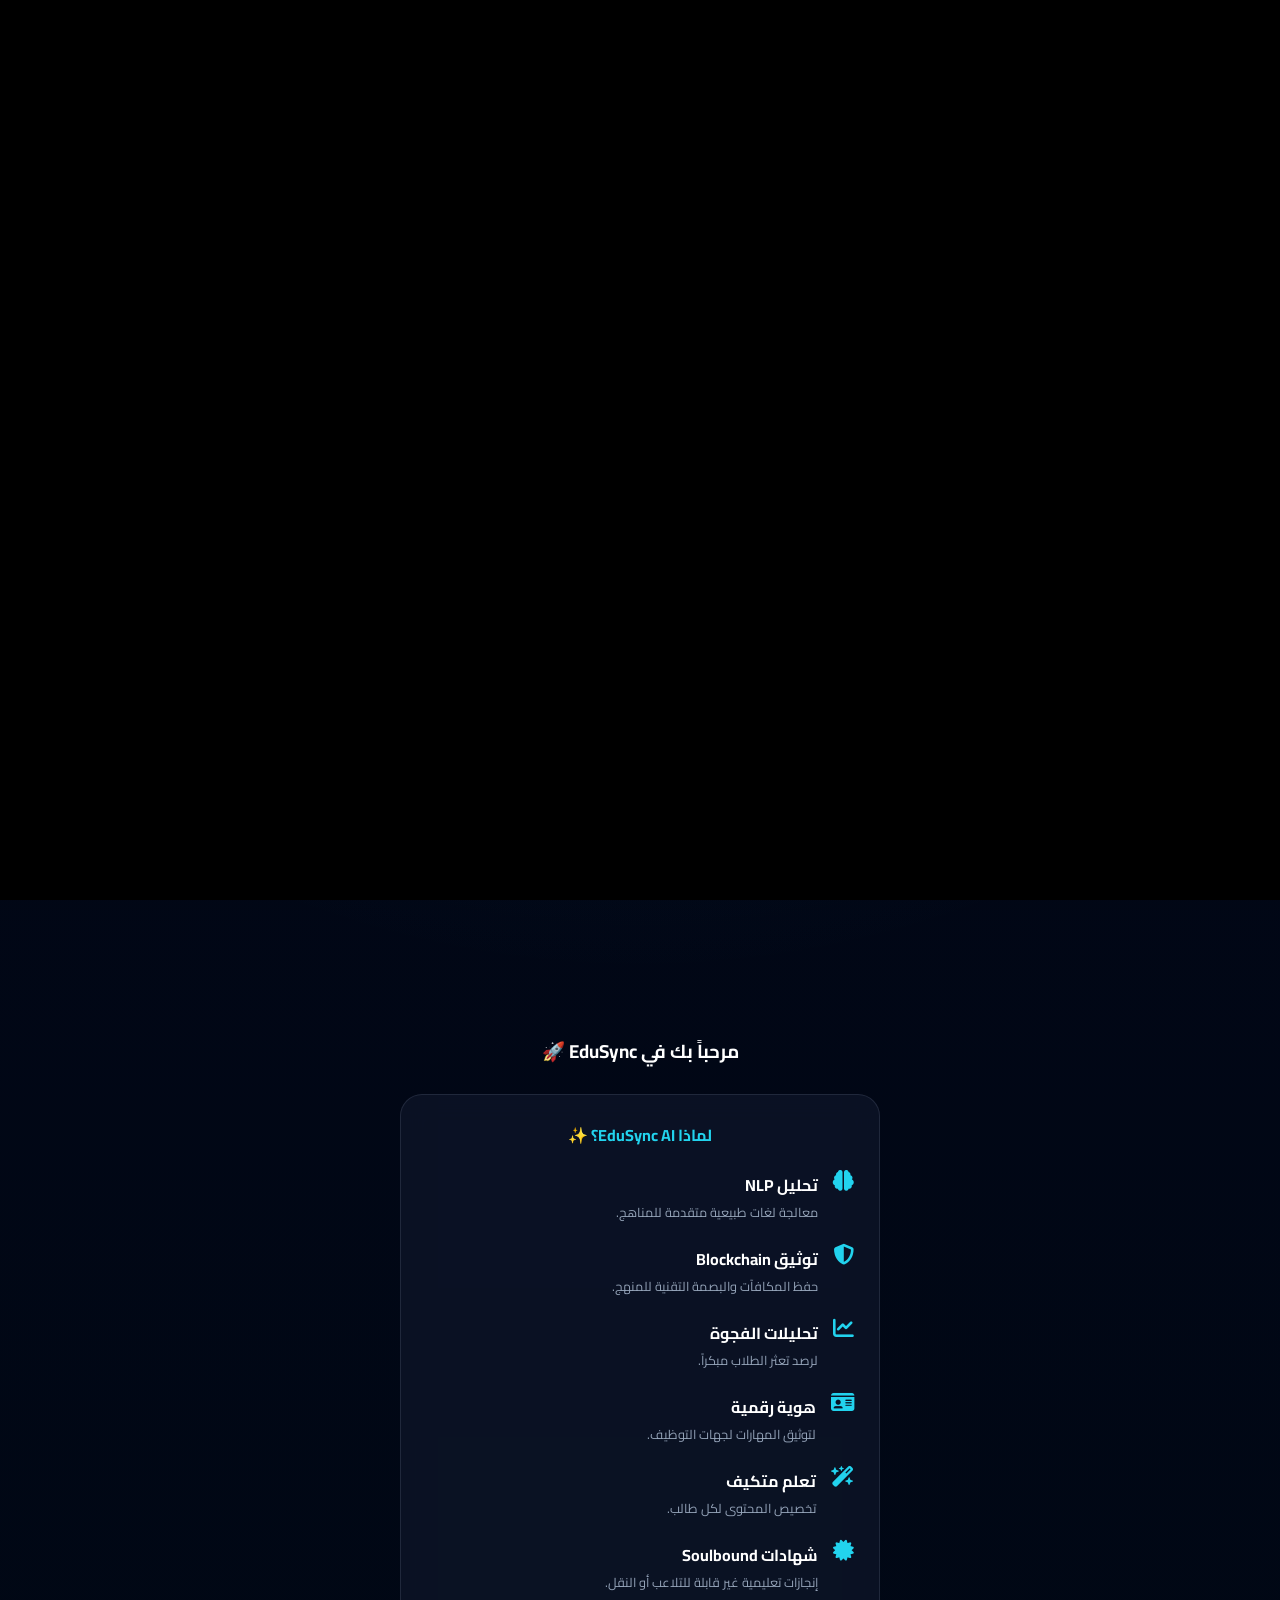
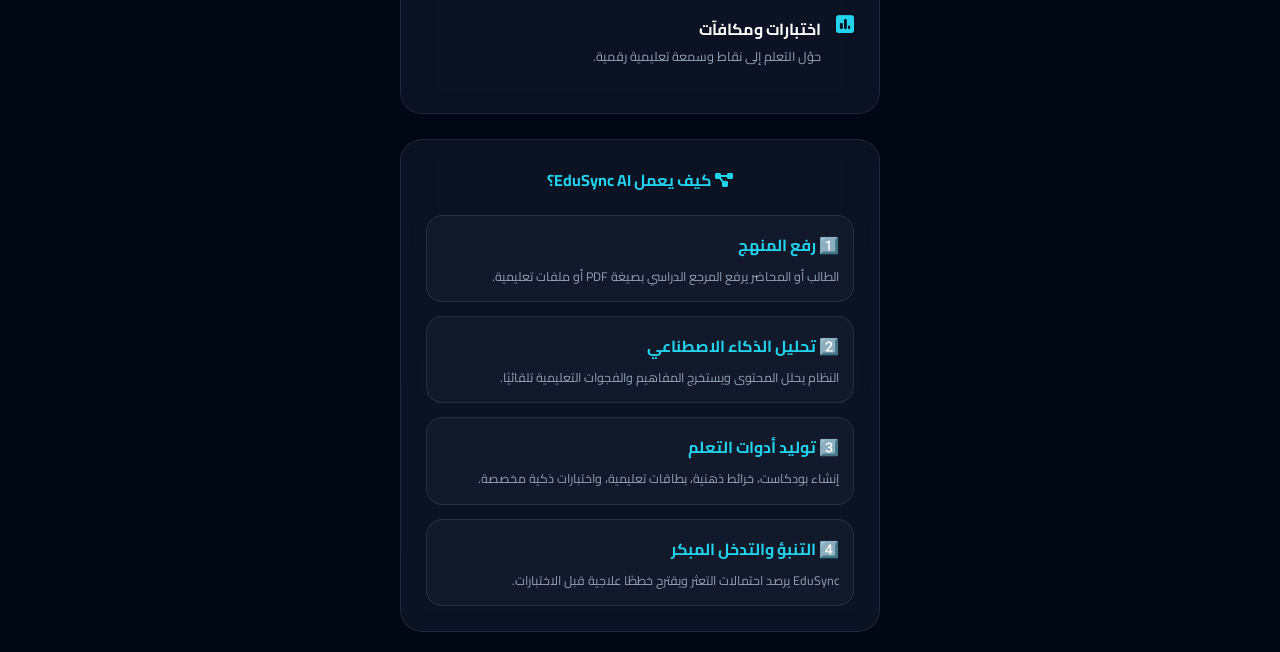
==== index.html @ 302a0a35 "Update index.html" ====
<!DOCTYPE html>
<html lang="ar" dir="rtl">
<head>
<meta charset="UTF-8">
<meta name="viewport" content="width=device-width, initial-scale=1.0">
<title>EduSync AI | الهاكاثون</title>

<link href="https://fonts.googleapis.com/css2?family=Cairo:wght@400;600;700;800&display=swap" rel="stylesheet">
<link rel="stylesheet" href="https://cdnjs.cloudflare.com/ajax/libs/font-awesome/6.5.1/css/all.min.css">
<link rel="stylesheet" href="style.css?v=3000">
</head>

<body>

<div id="introScreen">
  <video id="introVideo" autoplay muted playsinline>
    <source src="copy_D5DFB229-71BC-4B28-AF8C-7AE1BD95402D.mov" type="video/mp4">
  </video>
</div>
    
<canvas id="bg-canvas"></canvas>
<button class="accessibility-float" onclick="toggleAccessibility()">
♿
</button>
<div class="modal" id="infoModal" onclick="this.style.display='none'">
    <div class="modal-content" onclick="event.stopPropagation()">
        <div id="modalBody"></div>
        <button onclick="document.getElementById('infoModal').style.display='none'" style="width:100%; margin-top:20px; padding:12px; background:var(--primary); border:none; border-radius:10px; font-weight:bold; cursor:pointer;">إغلاق</button>
    </div>
</div>

<header>
    <div class="logo-box">
        <img src="1A9FCFDC-779E-4D60-9099-327FB21D028E.png" class="logo-img">
        <div>
            <div style="font-size: 1rem; font-weight: 800;">EduSync AI</div>
            <div style="font-size: 0.65rem; color: #94a3b8;">المزامنة التعليمية الذكية</div>
        </div>
    </div><div style="display:flex;gap:8px;align-items:center;margin-right:auto;margin-left:12px;">

<button onclick="window.location.href='sections/student.html'" style="
background:rgba(34,211,238,0.08);
border:1px solid rgba(34,211,238,0.25);
color:#22d3ee;
border-radius:12px;
padding:9px 11px;
font-size:0.75rem;
font-weight:700;
cursor:pointer;
">
الطالب
</button>

<button onclick="window.location.href='sections/lecturer.html'" style="
background:rgba(34,211,238,0.08);
border:1px solid rgba(34,211,238,0.25);
color:#22d3ee;
border-radius:12px;
padding:9px 11px;
font-size:0.75rem;
font-weight:700;
cursor:pointer;
">
المحاضر
</button>

        <div onclick="window.location.href='sections/wallet.html'" style="
width:58px;
height:58px;
border-radius:18px;
display:flex;
align-items:center;
justify-content:center;
background:rgba(34,211,238,0.08);
border:1px solid rgba(34,211,238,0.25);
box-shadow:0 0 18px rgba(34,211,238,0.18);
cursor:pointer;
margin-right:10px;
flex-shrink:0;
">
    <i class="fa-solid fa-coins" style="
    color:#22d3ee;
    font-size:1.2rem;
    "></i>
</div>
</div>
    <div class="menu-icon" onclick="toggleSidebar()"><i class="fa-solid fa-bars"></i></div>
</header>

<div class="sidebar" id="sidebar">

    <div style="color:var(--primary); font-size:1.8rem; text-align:left; cursor:pointer; margin-bottom:20px;" onclick="toggleSidebar()">
        ×
    </div>

    <div class="sidebar-item" onclick="window.location.href='index.html'">
        <span>الرئيسية</span>
        <i class="fa-solid fa-house"></i>
    </div>

    <div class="sidebar-item" onclick="window.location.href='sections/settings.html'">
        <span>الإعدادات</span>
        <i class="fa-solid fa-gear"></i>
    </div>

    <div class="sidebar-item"
    style="
    opacity:0.65;
    border:1px dashed #22d3ee;
    background:rgba(34,211,238,0.05);
    filter:grayscale(20%);
    "
    onclick="window.location.href='sections/roadmap.html'">
        <span>خارطة الطريق</span>
        <i class="fa-solid fa-map-location-dot"></i>
    </div>

    <div class="sidebar-item" onclick="window.location.href='sections/wallet.html'">
        <span>المحفظة</span>
        <i class="fa-solid fa-wallet"></i>
    </div>

</div>

  
    </div>

   

<div class="container">

    <div id="home" class="section active">
        <h3 style="text-align: center; margin: 25px 0;">مرحباً بك في EduSync 🚀</h3>

        <div class="info-card">
            <h4 style="color: var(--primary); margin-bottom: 20px; text-align: center;">لماذا EduSync AI؟ ✨</h4>

            <div class="feature-item"><i class="fa-solid fa-brain"></i><div><div style="font-weight:bold;">تحليل NLP</div><div style="font-size:0.8rem; color:#94a3b8;">معالجة لغات طبيعية متقدمة للمناهج.</div></div></div>
            <div class="feature-item"><i class="fa-solid fa-shield-halved"></i><div><div style="font-weight:bold;">توثيق Blockchain</div><div style="font-size:0.8rem; color:#94a3b8;">حفظ المكافآت والبصمة التقنية للمنهج.</div></div></div>
            <div class="feature-item"><i class="fa-solid fa-chart-line"></i><div><div style="font-weight:bold;">تحليلات الفجوة</div><div style="font-size:0.8rem; color:#94a3b8;">لرصد تعثر الطلاب مبكراً.</div></div></div>
            <div class="feature-item"><i class="fa-solid fa-id-card"></i><div><div style="font-weight:bold;">هوية رقمية</div><div style="font-size:0.8rem; color:#94a3b8;">لتوثيق المهارات لجهات التوظيف.</div></div></div>
            <div class="feature-item"><i class="fa-solid fa-wand-magic-sparkles"></i><div><div style="font-weight:bold;">تعلم متكيف</div><div style="font-size:0.8rem; color:#94a3b8;">تخصيص المحتوى لكل طالب.</div></div></div>
            <div class="feature-item"><i class="fa-solid fa-certificate"></i><div><div style="font-weight:bold;">شهادات Soulbound</div><div style="font-size:0.8rem; color:#94a3b8;">إنجازات تعليمية غير قابلة للتلاعب أو النقل.</div></div></div>
            <div class="feature-item"><i class="fa-solid fa-square-poll-vertical"></i><div><div style="font-weight:bold;">اختبارات ومكافآت</div><div style="font-size:0.8rem; color:#94a3b8;">حوّل التعلم إلى نقاط وسمعة تعليمية رقمية.</div></div></div>
        </div>
    </div>
<div class="info-card">
    <h4 style="
        color: var(--primary);
        margin-bottom: 20px;
        text-align: center;
        font-size: 1rem;
    ">
        <i class="fa-solid fa-diagram-project"></i>
        كيف يعمل EduSync AI؟
    </h4>

    <div style="
        display:flex;
        flex-direction:column;
        gap:14px;
    ">

        <div style="
            background:rgba(255,255,255,0.03);
            border:1px solid var(--line);
            border-radius:16px;
            padding:14px;
        ">
            <div style="color:var(--primary); font-weight:bold; margin-bottom:6px;">
                1️⃣ رفع المنهج
            </div>

            <div style="font-size:0.78rem; color:#94a3b8; line-height:1.7;">
                الطالب أو المحاضر يرفع المرجع الدراسي بصيغة PDF أو ملفات تعليمية.
            </div>
        </div>

        <div style="
            background:rgba(255,255,255,0.03);
            border:1px solid var(--line);
            border-radius:16px;
            padding:14px;
        ">
            <div style="color:var(--primary); font-weight:bold; margin-bottom:6px;">
                2️⃣ تحليل الذكاء الاصطناعي
            </div>

            <div style="font-size:0.78rem; color:#94a3b8; line-height:1.7;">
                النظام يحلل المحتوى ويستخرج المفاهيم والفجوات التعليمية تلقائيًا.
            </div>
        </div>

        <div style="
            background:rgba(255,255,255,0.03);
            border:1px solid var(--line);
            border-radius:16px;
            padding:14px;
        ">
            <div style="color:var(--primary); font-weight:bold; margin-bottom:6px;">
                3️⃣ توليد أدوات التعلم
            </div>

            <div style="font-size:0.78rem; color:#94a3b8; line-height:1.7;">
                إنشاء بودكاست، خرائط ذهنية، بطاقات تعليمية، واختبارات ذكية مخصصة.
            </div>
        </div>

        <div style="
            background:rgba(255,255,255,0.03);
            border:1px solid var(--line);
            border-radius:16px;
            padding:14px;
        ">
            <div style="color:var(--primary); font-weight:bold; margin-bottom:6px;">
                4️⃣ التنبؤ والتدخل المبكر
            </div>

            <div style="font-size:0.78rem; color:#94a3b8; line-height:1.7;">
                EduSync يرصد احتمالات التعثر ويقترح خططًا علاجية قبل الاختبارات.
            </div>
        </div>

    </div>
</div>
   
    

<div class="chat-float" id="voiceAssistant" onclick="startVoiceRecognition()">
    <i class="fa-solid fa-microphone"></i>
</div>
<script src="script.js?v=12000"></script>

<style>
#introScreen{
    position: fixed;
    inset: 0;
    background: black;
    z-index: 999999;
    display: flex;
    align-items: center;
    justify-content: center;
    transition: opacity 0.8s ease;
}

#introVideo{
    width: 100%;
    height: 100%;
    object-fit: cover;
}
</style>

<script>
window.addEventListener("load", function () {
    const intro = document.getElementById("introScreen");

    if (!intro) return;

    document.body.classList.add("intro-playing");
    document.body.style.overflow = "hidden";

    setTimeout(function () {
        intro.style.opacity = "0";

        setTimeout(function () {
            intro.classList.add("removed");
            intro.remove();

            document.body.classList.remove("intro-playing");
            document.body.style.overflow = "auto";

            window.scrollTo(0, 0);
        }, 800);

    }, 5000);
});
</script>
</body>
</html>
---- style.css ----
:root { 
    --primary: #22d3ee; 
    --bg: #020617; 
    --card: rgba(15, 23, 42, 0.58); 
    --line: rgba(148, 163, 184, 0.16); 
    --danger: #f43f5e; 
    --success: #10b981; 
    --gold: #f59e0b; 
    --duo: #58cc02; 
}

* {
    box-sizing: border-box;
    margin: 0;
    padding: 0;
    font-family: 'Cairo', sans-serif;
    transition: 0.3s;
}

html,
body {
    background: #020617;
    color: white;
    min-height: 100vh;
    overflow-x: hidden;
    position: relative;
}

/* ===== الخلفية التقنية ===== */

#bg-canvas {
    position: fixed;
    inset: 0;
    width: 100vw;
    height: 100vh;
    z-index: -1;
    pointer-events: none;
    background: transparent !important;
}

body::before {
    content: "";
    position: fixed;
    inset: 0;
    background-image:
        linear-gradient(rgba(34, 211, 238, 0.055) 1px, transparent 1px),
        linear-gradient(90deg, rgba(34, 211, 238, 0.055) 1px, transparent 1px);
    background-size: 38px 38px;
    pointer-events: none;
    z-index: -3;
}

body::after {
    content: "";
    position: fixed;
    inset: 0;
    background:
        radial-gradient(circle at top, rgba(34,211,238,0.12), transparent 42%),
        radial-gradient(rgba(34,211,238,0.38) 1px, transparent 1px),
        linear-gradient(180deg, #020617, #000814);
    background-size: auto, 72px 72px, auto;
    opacity: 1;
    pointer-events: none;
    z-index: -4;
}

body > *:not(#bg-canvas) {
    position: relative;
    z-index: 1;
}



/* ===== Header ===== */

header {
    background: rgba(2, 6, 23, 0.74);
    padding: 15px 20px;
    display: flex;
    justify-content: space-between;
    align-items: center;
    border-bottom: 1px solid rgba(34, 211, 238, 0.35);
    position: sticky;
    top: 0;
    z-index: 1000;
    backdrop-filter: blur(18px);
}

.logo-box {
    display: flex;
    align-items: center;
    gap: 10px;
}

.logo-img {
    width: 42px;
    height: 42px;
    border: 1px solid var(--primary);
    border-radius: 10px;
    object-fit: cover;
}

.menu-icon {
    color: var(--primary);
    font-size: 1.5rem;
    cursor: pointer;
}

/* ===== Sidebar ===== */

.sidebar {
    width: 78%;
    max-width: 320px;
    height: 100vh;
    position: fixed;
    top: 0;
    right: -100%;
    background:
        radial-gradient(circle at top left, rgba(34,211,238,0.14), transparent 35%),
        linear-gradient(180deg, #071028, #020617);
    z-index: 3000;
    transition: 0.35s;
    overflow-y: auto;
    border-left: 1px solid rgba(34,211,238,0.22);
    padding: 20px;
    backdrop-filter: blur(14px);
    box-shadow: 0 0 35px rgba(34,211,238,0.12);
}

.sidebar.active {
    right: 0;
}

.sidebar-item {
    padding: 15px;
    border-bottom: 1px solid var(--line);
    display: flex;
    align-items: center;
    gap: 15px;
    color: #cbd5e1;
    cursor: pointer;
    border-radius: 12px;
}

.sidebar-item:hover {
    background: rgba(34, 211, 238, 0.07);
    color: white;
}

/* ===== Layout ===== */

.container {
    padding: 20px;
    max-width: 520px;
    margin: auto;
    position: relative;
    z-index: 1;
}

.section {
    display: none;
    background: transparent;
}

.section.active {
    display: block;
}

/* ===== Cards ===== */

.info-card,
.ai-coach-card,
.mission-card,
.tool-card,
.achievement-badge,
.result-panel,
.memory-item,
.boost-card {
    background: rgba(15, 23, 42, 0.72);
    color: #fff;
    backdrop-filter: blur(14px);
}

.info-card {
    border: 1px solid var(--line);
    border-radius: 22px;
    padding: 25px;
    margin-top: 25px;
}

.feature-item {
    display: flex;
    gap: 15px;
    margin-bottom: 20px;
}

.feature-item i {
    color: var(--primary);
    font-size: 1.3rem;
}

.ai-coach-card {
    background: linear-gradient(135deg, rgba(34,211,238,0.08), rgba(15,23,42,0.52));
    border: 1px solid rgba(34,211,238,0.25);
    border-radius: 18px;
    padding: 16px;
    margin: 18px 0;
}

.ai-coach-card h4 {
    color: var(--primary);
    font-size: 0.9rem;
    margin-bottom: 8px;
    display: flex;
    align-items: center;
    gap: 8px;
}

.ai-coach-card p {
    font-size: 0.75rem;
    color: #cbd5e1;
    line-height: 1.7;
}

/* ===== Gamification ===== */

.gamified-header {
    display: flex;
    justify-content: space-around;
    align-items: center;
    background: rgba(88, 204, 2, 0.1);
    border: 1px solid rgba(88, 204, 2, 0.55);
    padding: 12px;
    border-radius: 18px;
    margin-bottom: 20px;
    backdrop-filter: blur(10px);
}

.streak-fire {
    color: #ff4500;
    font-weight: bold;
    animation: pulse-voice 1.5s infinite;
}

.points-badge {
    background: rgba(16, 185, 129, 0.1);
    border: 1px solid var(--success);
    color: var(--success);
    padding: 5px 15px;
    border-radius: 50px;
    font-size: 0.8rem;
    display: inline-flex;
    align-items: center;
    gap: 8px;
    margin-bottom: 0;
    backdrop-filter: blur(5px);
}

/* ===== Achievements ===== */

.badge-grid {
    display: grid;
    grid-template-columns: 1fr 1fr;
    gap: 10px;
    margin: 15px 0;
}

.achievement-badge {
    border: 1px solid rgba(255,255,255,0.08);
    border-radius: 14px;
    padding: 12px;
    text-align: center;
}

.achievement-badge i {
    color: var(--gold);
    font-size: 1.4rem;
    margin-bottom: 8px;
}

.achievement-badge div {
    font-size: 0.7rem;
    font-weight: bold;
}

.achievement-badge small {
    color: #94a3b8;
    font-size: 0.6rem;
}

/* ===== Upload ===== */

.upload-box {
    border: 2px dashed var(--primary);
    border-radius: 20px;
    padding: 40px;
    text-align: center;
    margin-bottom: 20px;
    cursor: pointer;
    background: rgba(34, 211, 238, 0.05);
    backdrop-filter: blur(10px);
}

.upload-box:hover {
    transform: translateY(-3px);
    background: rgba(34, 211, 238, 0.08);
}

/* ===== Mission ===== */

.mission-card {
    border: 1px solid var(--line);
    border-radius: 18px;
    padding: 20px;
    margin-top: 15px;
    text-align: center;
    position: relative;
}

.task-circle {
    width: 40px;
    height: 40px;
    background: var(--bg);
    border: 2px solid var(--line);
    border-radius: 50%;
    display: flex;
    align-items: center;
    justify-content: center;
    z-index: 3;
    transition: 0.5s;
    color: #475569;
    font-size: 0.9rem;
    position: relative;
}

.task-circle.completed {
    background: var(--duo);
    border-color: #fff;
    color: white;
    box-shadow: 0 0 15px rgba(88, 204, 2, 0.5);
    transform: scale(1.1);
}

/* ===== Tools ===== */

.tools-grid {
    display: grid;
    grid-template-columns: 1fr 1fr;
    gap: 10px;
}

.tool-card {
    border: 1px solid var(--line);
    padding: 15px;
    border-radius: 15px;
    text-align: center;
    cursor: pointer;
}

.tool-card:hover {
    transform: translateY(-4px);
    border-color: rgba(34, 211, 238, 0.35);
    box-shadow: 0 10px 25px rgba(34, 211, 238, 0.08);
}

.tool-card i {
    font-size: 1.4rem;
    color: var(--primary);
    margin-bottom: 8px;
    display: block;
}

/* ===== Progress ===== */

.progress-bar {
    width: 100%;
    height: 8px;
    background: rgba(30, 41, 59, 0.6);
    border-radius: 10px;
    overflow: hidden;
    margin-top: 5px;
}

.progress-fill {
    height: 100%;
    transition: 1.5s ease-in-out;
}

/* ===== Loading ===== */

#aiLoading {
    display: none;
    text-align: center;
    margin: 20px 0;
}

.loader {
    border: 3px solid #f3f3f3;
    border-top: 3px solid var(--primary);
    border-radius: 50%;
    width: 25px;
    height: 25px;
    animation: spin 1s linear infinite;
    display: inline-block;
}

@keyframes spin {
    0% { transform: rotate(0deg); }
    100% { transform: rotate(360deg); }
}

/* ===== Results ===== */

.result-panel {
    display: none;
    margin-top: 20px;
    padding: 20px;
    background: rgba(11, 18, 36, 0.72);
    border-radius: 20px;
    border: 1px solid var(--primary);
    backdrop-filter: blur(15px);
}

.quiz-option {
    background: rgba(30, 41, 59, 0.5);
    border: 1px solid var(--line);
    padding: 12px;
    border-radius: 10px;
    margin-top: 10px;
    cursor: pointer;
    text-align: right;
}

.quiz-option:hover {
    transform: translateX(-4px);
    border-color: var(--primary);
}

/* ===== Flashcards ===== */

.flashcard-container {
    perspective: 1000px;
    width: 100%;
    height: 180px;
    margin-bottom: 15px;
    cursor: pointer;
}

.flashcard {
    position: relative;
    width: 100%;
    height: 100%;
    text-align: center;
    transition: transform 0.6s;
    transform-style: preserve-3d;
}

.flashcard.flipped {
    transform: rotateY(180deg);
}

.flashcard-front,
.flashcard-back {
    position: absolute;
    width: 100%;
    height: 100%;
    backface-visibility: hidden;
    border-radius: 15px;
    display: flex;
    align-items: center;
    justify-content: center;
    padding: 20px;
    font-weight: bold;
    border: 1px solid var(--primary);
}

.flashcard-front {
    background: var(--card);
    color: white;
}

.flashcard-back {
    background: var(--primary);
    color: #000;
    transform: rotateY(180deg);
}

.smart-flash-card {
    position: relative;
    height: 220px;
    perspective: 1000px;
    cursor: pointer;
    margin-bottom: 16px;
}

.smart-card-inner {
    position: relative;
    width: 100%;
    height: 100%;
    transition: transform .6s ease;
    transform-style: preserve-3d;
}

.smart-flash-card.flipped .smart-card-inner {
    transform: rotateY(180deg);
}

.smart-card-front,
.smart-card-back {
    position: absolute;
    inset: 0;
    backface-visibility: hidden;
    -webkit-backface-visibility: hidden;
    border-radius: 22px;
    padding: 20px;
    display: flex;
    flex-direction: column;
    justify-content: center;
    border: 1px solid rgba(34,211,238,.35);
    background: linear-gradient(145deg, rgba(15,23,42,.95), rgba(2,6,23,.95));
    box-shadow: 0 0 25px rgba(34,211,238,0.12);
}

.smart-card-back {
    transform: rotateY(180deg);
    border-color: rgba(16,185,129,.45);
}

.smart-card-front small,
.smart-card-back small {
    color: #22d3ee;
    font-weight: 800;
    margin-bottom: 10px;
}

.smart-card-front h3,
.smart-card-back h3 {
    color: #fff;
    font-size: 1rem;
    line-height: 1.8;
}

.smart-card-front p {
    margin-top: 14px;
    color: #10b981;
    font-size: .75rem;
}

/* ===== Roadmap ===== */

.roadmap-container {
    margin-top: 30px;
    padding-bottom: 40px;
}

.roadmap-item {
    background: var(--card);
    border: 1px solid var(--line);
    border-radius: 15px;
    padding: 15px;
    margin-bottom: 15px;
    border-right: 4px solid var(--primary);
    position: relative;
    backdrop-filter: blur(10px);
}

.roadmap-item h4 {
    font-size: 0.9rem;
    color: var(--primary);
    margin-bottom: 5px;
    display: flex;
    align-items: center;
    gap: 8px;
}

.roadmap-item p {
    font-size: 0.75rem;
    color: #94a3b8;
    line-height: 1.4;
}

.roadmap-tag {
    position: absolute;
    top: 10px;
    left: 10px;
    font-size: 0.6rem;
    background: rgba(30, 41, 59, 0.7);
    padding: 2px 8px;
    border-radius: 5px;
    color: var(--primary);
}

/* ===== Modal ===== */

.modal {
    position: fixed;
    inset: 0;
    width: 100%;
    height: 100%;
    background: rgba(0,0,0,0.5);
    display: none;
    z-index: 5000;
    align-items: center;
    justify-content: center;
    padding: 20px;
    backdrop-filter: blur(15px);
}

.modal-content {
    background: rgba(15, 23, 42, 0.92);
    border: 1px solid var(--primary);
    border-radius: 20px;
    padding: 25px;
    width: 100%;
    max-width: 400px;
    backdrop-filter: blur(20px);
}

/* ===== Floating buttons ===== */

.chat-float,
.voice-float,
#voiceAssistant {
    position: fixed;
    bottom: 25px;
    left: 25px;
    width: 55px;
    height: 55px;
    background: var(--primary);
    border-radius: 50%;
    display: flex;
    align-items: center;
    justify-content: center;
    color: #000;
    cursor: pointer;
    z-index: 99999;
    box-shadow: 0 4px 15px rgba(34, 211, 238, 0.3);
}

.accessibility-float {
    position: fixed;
    left: 20px;
    bottom: 95px;
    width: 58px;
    height: 58px;
    border: none;
    border-radius: 50%;
    background: linear-gradient(135deg,#10b981,#22d3ee);
    color: #fff;
    font-size: 28px;
    box-shadow: 0 0 25px rgba(34,211,238,.45);
    z-index: 99999;
    display: flex;
    align-items: center;
    justify-content: center;
}

.voice-active {
    animation: pulse-voice 1.5s infinite;
    background: var(--danger) !important;
    color: white !important;
}

.access-mode {
    zoom: 1.08;
}

.access-mode * {
    letter-spacing: .3px;
}

/* ===== Wallet ===== */

.wallet-mini {
    background:
        linear-gradient(145deg, rgba(15, 23, 42, 0.96), rgba(2, 6, 23, 0.98)),
        radial-gradient(circle at top right, rgba(245, 158, 11, 0.18), transparent 45%);
    border: 1px solid rgba(245, 158, 11, 0.38);
    border-radius: 24px;
    padding: 18px;
    margin-bottom: 14px;
    text-align: right;
    backdrop-filter: blur(18px);
    position: relative;
    overflow: hidden;
    box-shadow: 0 0 28px rgba(245, 158, 11, 0.08);
}

.wallet-mini::before {
    content: "";
    position: absolute;
    top: -60px;
    left: -60px;
    width: 160px;
    height: 160px;
    background: rgba(34, 211, 238, 0.08);
    filter: blur(42px);
    border-radius: 50%;
}

.wallet-head {
    display: flex;
    justify-content: space-between;
    align-items: center;
    margin-bottom: 14px;
    position: relative;
    z-index: 1;
}

.wallet-label {
    font-size: 0.65rem;
    color: var(--gold);
    font-weight: 800;
    letter-spacing: 0.5px;
}

.wallet-title {
    font-size: 0.75rem;
    color: #cbd5e1;
    margin-top: 3px;
}

.wallet-icon {
    width: 48px;
    height: 48px;
    border-radius: 15px;
    background: rgba(245, 158, 11, 0.14);
    border: 1px solid rgba(245, 158, 11, 0.38);
    display: flex;
    align-items: center;
    justify-content: center;
    color: var(--gold);
    font-size: 1.2rem;
}

.balance-val {
    font-size: 2rem;
    font-weight: 800;
    color: var(--gold);
    margin: 8px 0 12px;
    position: relative;
    z-index: 1;
}

.wallet-stats {
    display: grid;
    grid-template-columns: 1fr 1fr;
    gap: 8px;
    margin-bottom: 12px;
    position: relative;
    z-index: 1;
}

.wallet-stat {
    background: rgba(255,255,255,0.04);
    border: 1px solid rgba(255,255,255,0.07);
    border-radius: 12px;
    padding: 10px;
}

.wallet-stat small {
    display: block;
    font-size: 0.6rem;
    color: #94a3b8;
    margin-bottom: 4px;
}

.wallet-stat strong {
    font-size: 0.75rem;
    color: #f8fafc;
}

.claim-btn {
    width: 100%;
    background: rgba(51, 65, 85, 0.5);
    color: #94a3b8;
    border: 1px solid rgba(148, 163, 184, 0.25);
    padding: 12px;
    border-radius: 14px;
    font-size: 0.75rem;
    font-weight: bold;
    cursor: not-allowed;
    display: flex;
    align-items: center;
    justify-content: center;
    gap: 8px;
    position: relative;
    z-index: 1;
}

.claim-btn.ready {
    background: linear-gradient(135deg, #f59e0b, #fbbf24);
    color: #111827;
    border: none;
    cursor: pointer;
    animation: pulse-gold 2s infinite;
}

/* ===== Transactions ===== */

.tx-history {
    margin-top: 25px;
    border-top: 1px solid var(--line);
    padding-top: 15px;
}

.tx-title {
    font-size: 0.8rem;
    color: var(--primary);
    font-weight: bold;
    margin-bottom: 12px;
    display: flex;
    align-items: center;
    gap: 8px;
}

.tx-item {
    background: rgba(34, 211, 238, 0.05);
    padding: 10px;
    border-radius: 10px;
    margin-bottom: 8px;
    display: flex;
    justify-content: space-between;
    align-items: center;
    font-size: 0.7rem;
    border: 1px solid var(--line);
    animation: slideIn 0.5s ease-out;
}

.tx-id {
    color: #94a3b8;
    display: flex;
    align-items: center;
    gap: 5px;
}

.tx-amount {
    color: var(--success);
    font-weight: bold;
}

/* ===== Memory ===== */

.memory-vault-btn {
    position: absolute;
    top: 18px;
    right: 18px;
    width: 42px;
    height: 42px;
    border-radius: 50%;
    border: 1px solid rgba(34, 211, 238, 0.35);
    background: rgba(34, 211, 238, 0.08);
    color: var(--primary);
    display: flex;
    align-items: center;
    justify-content: center;
    cursor: pointer;
    box-shadow: 0 0 18px rgba(34, 211, 238, 0.12);
    z-index: 5;
}

.memory-vault-btn:hover {
    transform: scale(1.08);
    background: rgba(34, 211, 238, 0.16);
}

.memory-item {
    border: 1px solid rgba(255,255,255,0.08);
    border-radius: 14px;
    padding: 12px;
    margin-bottom: 10px;
}

.memory-item h4 {
    color: var(--primary);
    font-size: 0.82rem;
    margin-bottom: 5px;
}

.memory-item p {
    color: #94a3b8;
    font-size: 0.72rem;
    line-height: 1.6;
}

.memory-tag {
    display: inline-block;
    margin-top: 8px;
    padding: 3px 8px;
    border-radius: 20px;
    background: rgba(16,185,129,0.12);
    color: var(--success);
    font-size: 0.6rem;
}

/* ===== Boost ===== */

.boost-card {
    display: flex;
    justify-content: space-between;
    align-items: center;
    gap: 12px;
    background: rgba(34,211,238,0.06);
    border: 1px solid rgba(34,211,238,0.18);
    border-radius: 16px;
    padding: 14px;
    margin-bottom: 12px;
}

.boost-card strong {
    color: #fff;
    font-size: 0.9rem;
}

.boost-card p {
    color: #94a3b8;
    font-size: 0.75rem;
    margin: 5px 0;
    line-height: 1.6;
}

.boost-card small {
    color: #10b981;
    font-size: 0.68rem;
}

.boost-card button {
    min-width: 95px;
    border: none;
    border-radius: 14px;
    padding: 10px;
    background: linear-gradient(135deg,#22d3ee,#10b981);
    color: #001018;
    font-weight: 800;
    font-size: 0.7rem;
    cursor: pointer;
}

.boost-card button.used {
    background: #1e293b;
    color: #64748b;
    cursor: not-allowed;
}

.boost-notice {
    display: none;
    align-items: center;
    gap: 12px;
    background: rgba(16,185,129,0.10);
    border: 1px solid rgba(16,185,129,0.35);
    border-radius: 18px;
    padding: 14px;
    margin: 15px 0;
    color: #cbd5e1;
    animation: boostPop .35s ease;
}

.boost-notice i {
    color: #10b981;
    font-size: 1.4rem;
}

.boost-notice strong {
    color: #10b981;
    font-size: 0.9rem;
}

.boost-notice p {
    margin: 4px 0 0;
    color: #94a3b8;
    font-size: 0.75rem;
    line-height: 1.6;
}

/* ===== Animations ===== */

@keyframes slideIn {
    from { opacity: 0; transform: translateY(-10px); }
    to { opacity: 1; transform: translateY(0); }
}

@keyframes boostPop {
    from { opacity: 0; transform: translateY(-8px); }
    to { opacity: 1; transform: translateY(0); }
}

@keyframes pulse-voice {
    0% { box-shadow: 0 0 0 0 rgba(244, 63, 94, 0.4); }
    70% { box-shadow: 0 0 0 15px rgba(244, 63, 94, 0); }
    100% { box-shadow: 0 0 0 0 rgba(244, 63, 94, 0); }
}

@keyframes pulse-gold {
    0% { box-shadow: 0 0 0 0 rgba(245, 158, 11, 0.4); }
    70% { box-shadow: 0 0 0 10px rgba(245, 158, 11, 0); }
    100% { box-shadow: 0 0 0 0 rgba(245, 158, 11, 0); }
}

/* ===== Mobile ===== */

@media (max-width: 600px) {
    body {
        overflow-x: hidden;
    }

    .container {
        width: 100%;
        max-width: 100%;
        padding: 14px;
    }

    header {
        padding: 12px 16px;
    }

    .info-card,
    .mission-card,
    .ai-coach-card,
    .upload-box {
        padding: 18px;
        border-radius: 18px;
        margin-top: 16px;
        margin-left: 0;
        margin-right: 0;
        width: 100%;
    }

    .gamified-header {
        margin-bottom: 16px;
        padding: 10px;
    }

    .tools-grid,
    .badge-grid,
    .wallet-stats {
        grid-template-columns: 1fr 1fr;
        gap: 10px;
    }

    .tool-card,
    .achievement-badge {
        padding: 14px 10px;
    }

    .task-circle {
        width: 34px;
        height: 34px;
    }

    .logo-img {
        width: 42px;
        height: 42px;
    }

    .sponsor-card,
    .partner-card,
    .contact-card {
        padding: 16px !important;
        margin: 16px 0 !important;
        border-radius: 18px !important;
    }

    .sponsor-card h3,
    .partner-card h3,
    .contact-card h3 {
        font-size: 1rem !important;
        margin-bottom: 8px !important;
    }

    .sponsor-card p,
    .partner-card p,
    .contact-card p {
        font-size: 0.75rem !important;
        line-height: 1.6 !important;
    }

    .claim-btn,
    .contact-btn {
        padding: 12px !important;
        font-size: 0.85rem !important;
    }
}

/* ===== الخلفية التقنية ===== */

html,
body {
    background:
        radial-gradient(circle at top, rgba(34,211,238,0.10), transparent 42%),
        linear-gradient(180deg, #020617, #000814);
    color: white;
    min-height: 100vh;
    overflow-x: hidden;
    position: relative;
}

/* الشبكة */
body::before {
    content: "";
    position: fixed;
    inset: 0;
    background-image:
        linear-gradient(rgba(34, 211, 238, 0.055) 1px, transparent 1px),
        linear-gradient(90deg, rgba(34, 211, 238, 0.055) 1px, transparent 1px);
    background-size: 38px 38px;
    pointer-events: none;
    z-index: 0;
}

/* النقاط */
body::after {
    content: "";
    position: fixed;
    inset: 0;
    background-image:
        radial-gradient(rgba(34, 211, 238, 0.35) 1px, transparent 1px);
    background-size: 72px 72px;
    opacity: 0.22;
    pointer-events: none;
    z-index: 0;
}

/* الجسيمات */
#bg-canvas {
    position: fixed;
    inset: 0;
    width: 100vw;
    height: 100vh;
    z-index: 1;
    pointer-events: none;
    background: transparent !important;
}

/* المحتوى فوق الخلفية */
body > *:not(#bg-canvas) {
    position: relative;
    z-index: 2;
}

/* ===== URGENT INTRO + FLOAT BUTTON FIX ===== */

/* الانتروا فوق كل شيء */
body.intro-playing #introScreen {
    position: fixed !important;
    inset: 0 !important;
    width: 100vw !important;
    height: 100vh !important;
    z-index: 9999999 !important;
    background: #000 !important;
    display: flex !important;
    align-items: center !important;
    justify-content: center !important;
    opacity: 1;
}

/* الفيديو يغطي الشاشة */
body.intro-playing #introVideo {
    width: 100% !important;
    height: 100% !important;
    object-fit: cover !important;
}

/* إخفاء أزرار الوصول والمايك وقت الانتروا فقط */
body.intro-playing .accessibility-float,
body.intro-playing .chat-float,
body.intro-playing .voice-float,
body.intro-playing #voiceAssistant {
    display: none !important;
}

/* منع الفراغ بعد الانتروا */
#introScreen.removed {
    display: none !important;
    height: 0 !important;
    overflow: hidden !important;
}
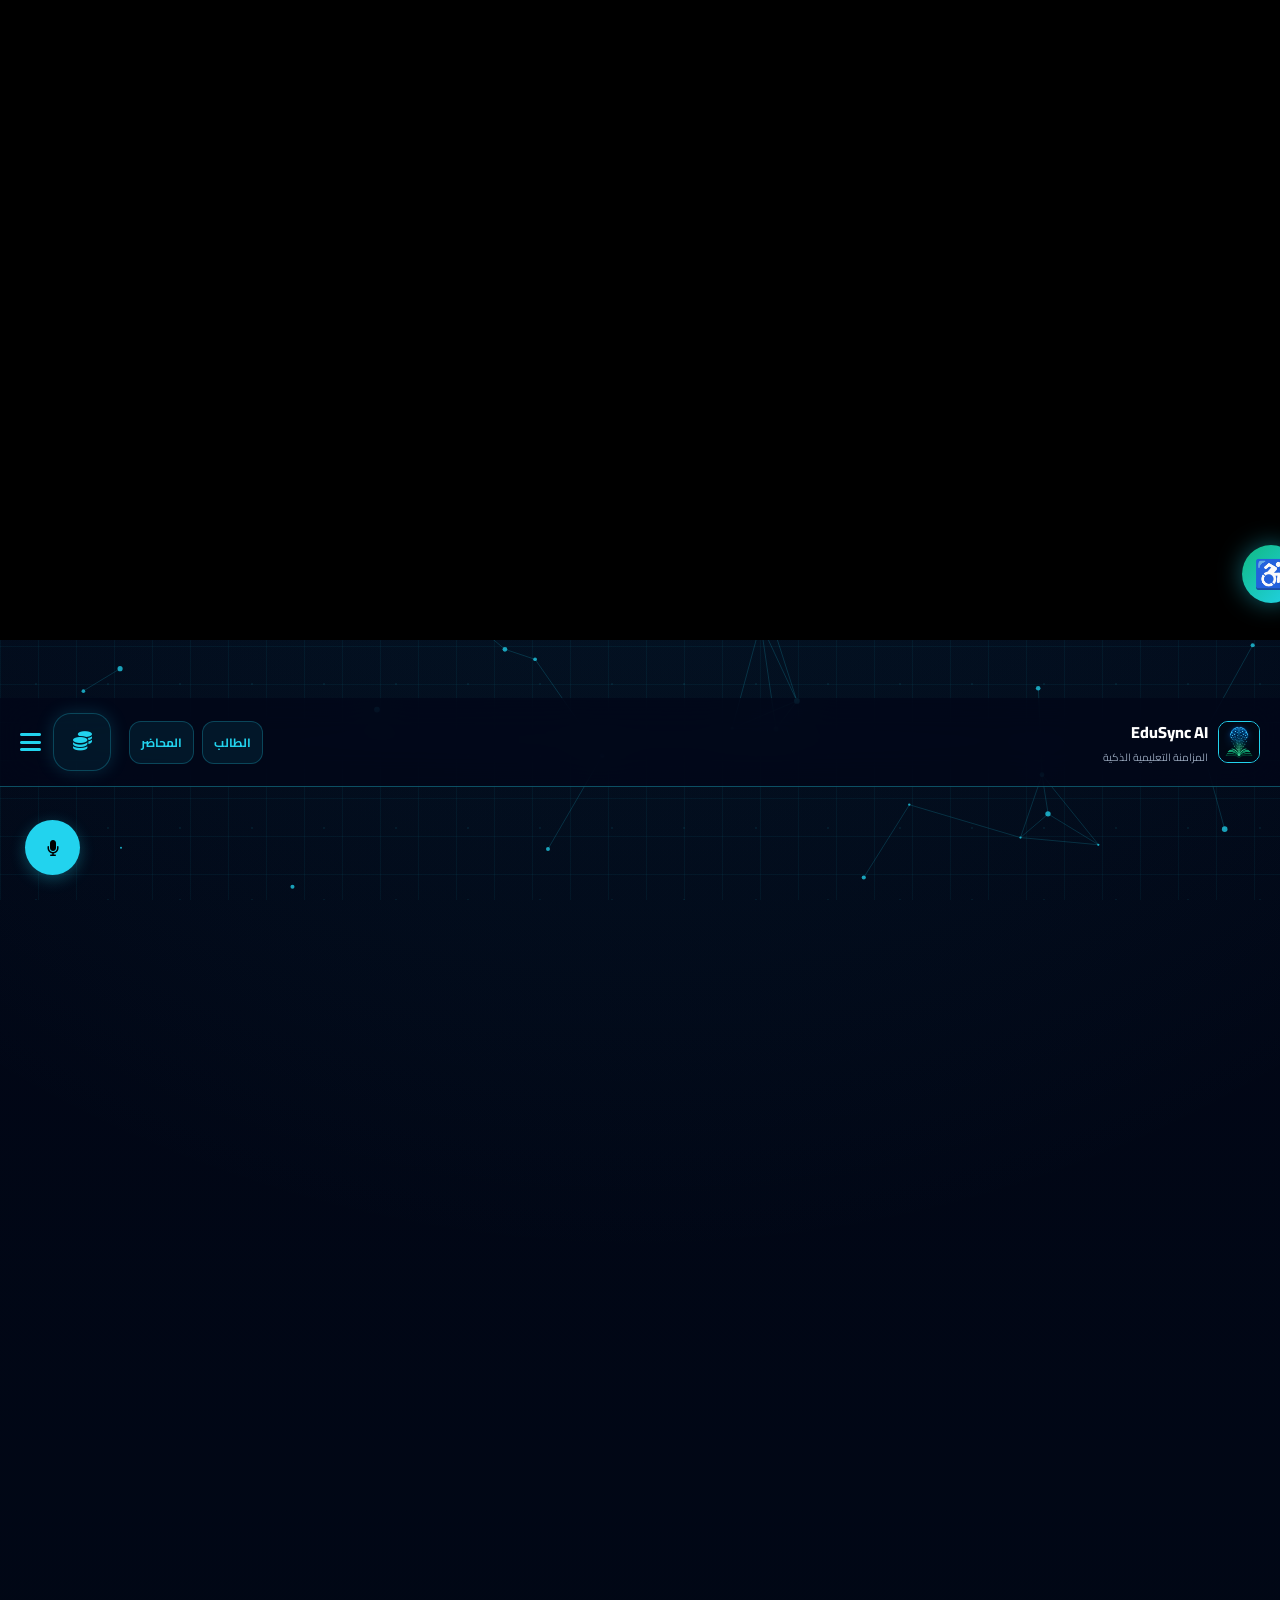
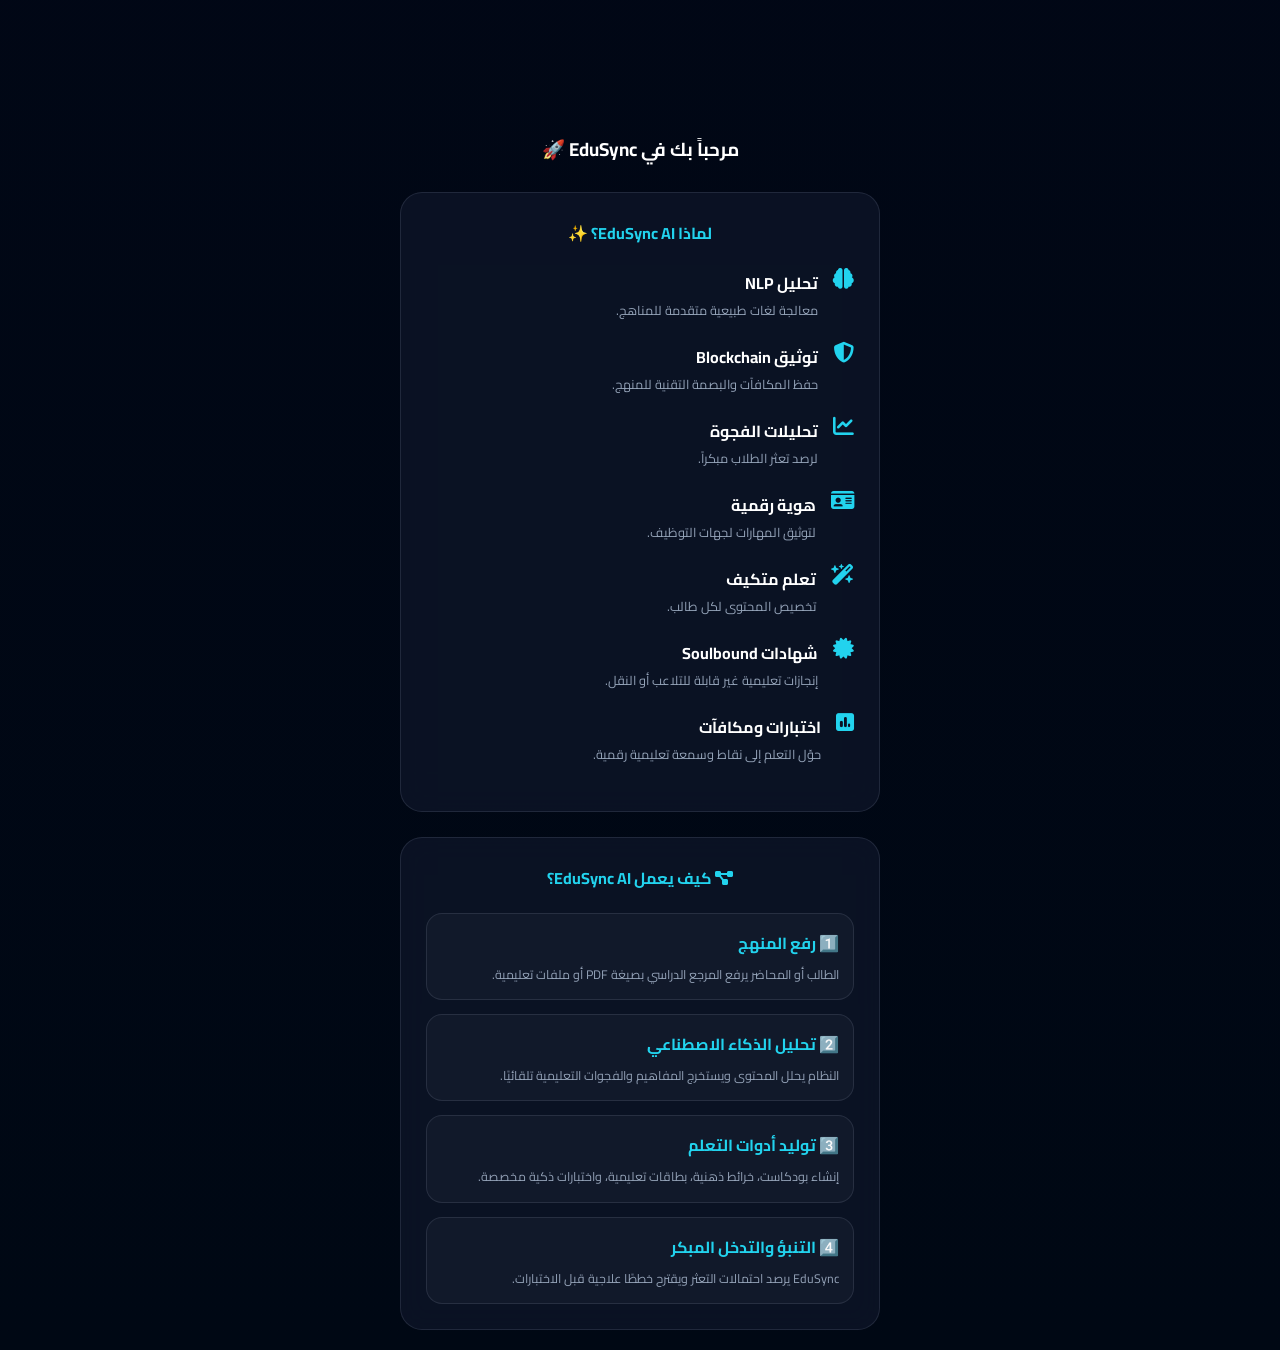
==== commit 5d61cd32: "Update index.html" ====
--- a/index.html
+++ b/index.html
@@ -253,28 +253,47 @@
 </style>
 
 <script>
+if ("scrollRestoration" in history) {
+    history.scrollRestoration = "manual";
+}
+
 window.addEventListener("load", function () {
     const intro = document.getElementById("introScreen");
 
-    if (!intro) return;
-
-    document.body.classList.add("intro-playing");
+    function resetPage() {
+        window.scrollTo(0, 0);
+        document.documentElement.scrollTop = 0;
+        document.body.scrollTop = 0;
+        document.body.style.overflow = "auto";
+    }
+
+    if (!intro) {
+        resetPage();
+        return;
+    }
+
+    if (localStorage.getItem("introSeen") === "true") {
+        intro.remove();
+        resetPage();
+        return;
+    }
+
     document.body.style.overflow = "hidden";
+    localStorage.setItem("introSeen", "true");
 
     setTimeout(function () {
         intro.style.opacity = "0";
 
         setTimeout(function () {
-            intro.classList.add("removed");
             intro.remove();
-
-            document.body.classList.remove("intro-playing");
-            document.body.style.overflow = "auto";
-
-            window.scrollTo(0, 0);
+            resetPage();
         }, 800);
 
     }, 5000);
+});
+
+window.addEventListener("pageshow", function () {
+    window.scrollTo(0, 0);
 });
 </script>
 </body>
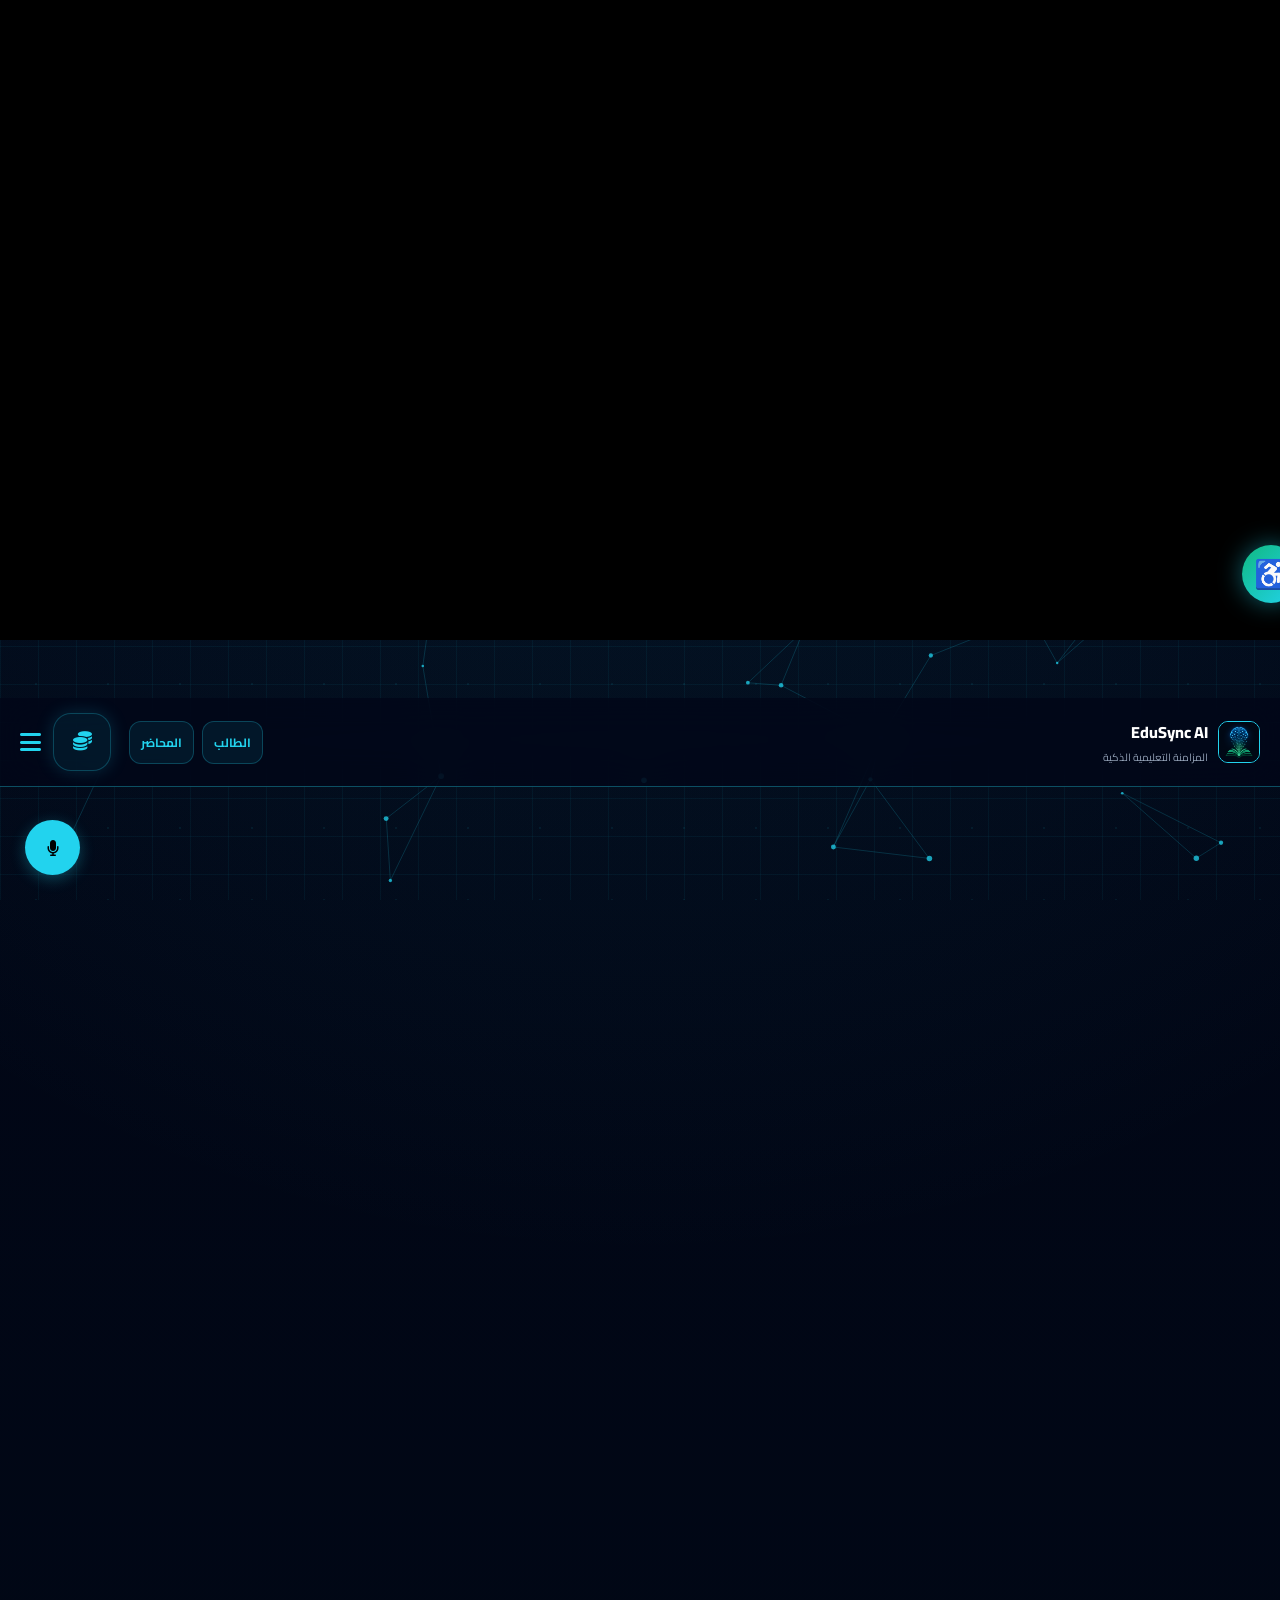
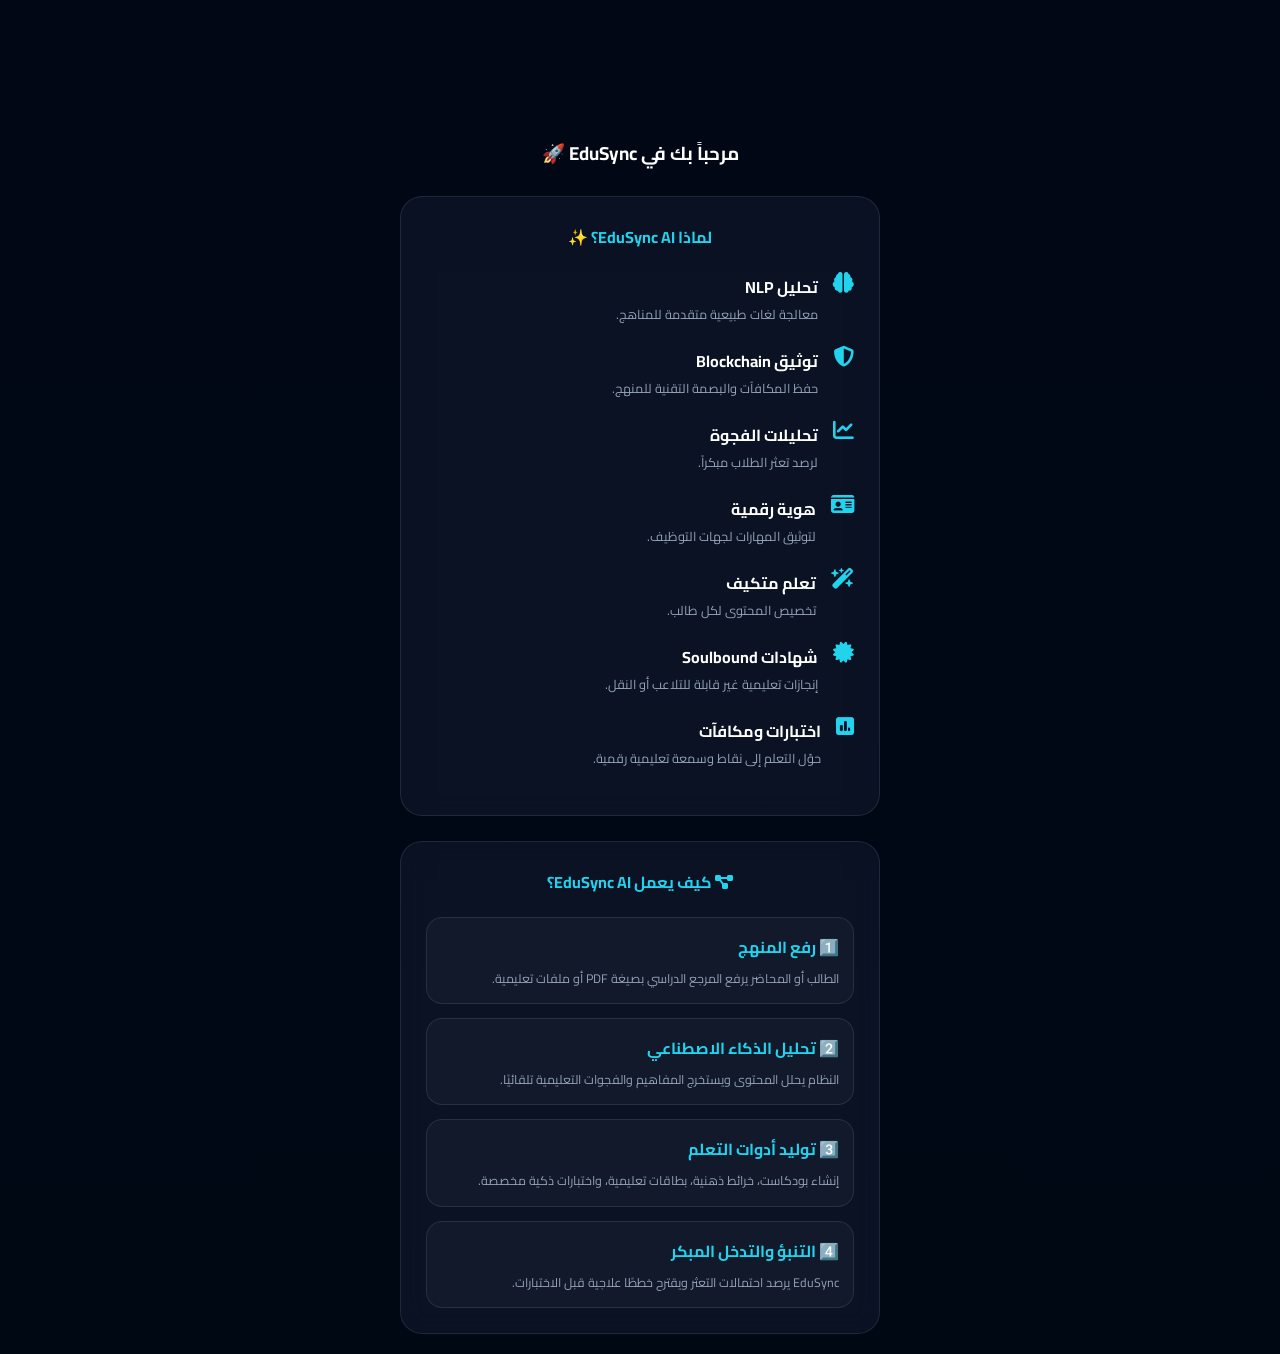
==== commit 6d3b92bc: "Update index.html" ====
--- a/index.html
+++ b/index.html
@@ -257,27 +257,33 @@
     history.scrollRestoration = "manual";
 }
 
+function hardTop() {
+    window.scrollTo(0, 0);
+    document.documentElement.scrollTop = 0;
+    document.body.scrollTop = 0;
+}
+
 window.addEventListener("load", function () {
     const intro = document.getElementById("introScreen");
 
-    function resetPage() {
-        window.scrollTo(0, 0);
-        document.documentElement.scrollTop = 0;
-        document.body.scrollTop = 0;
+    hardTop();
+
+    if (!intro) return;
+
+    if (localStorage.getItem("introSeen") === "true") {
+        intro.remove();
         document.body.style.overflow = "auto";
-    }
-
-    if (!intro) {
-        resetPage();
+
+        let tries = 0;
+        const fix = setInterval(function () {
+            hardTop();
+            tries++;
+            if (tries > 12) clearInterval(fix);
+        }, 100);
+
         return;
     }
 
-    if (localStorage.getItem("introSeen") === "true") {
-        intro.remove();
-        resetPage();
-        return;
-    }
-
     document.body.style.overflow = "hidden";
     localStorage.setItem("introSeen", "true");
 
@@ -286,14 +292,27 @@
 
         setTimeout(function () {
             intro.remove();
-            resetPage();
+            document.body.style.overflow = "auto";
+
+            let tries = 0;
+            const fix = setInterval(function () {
+                hardTop();
+                tries++;
+                if (tries > 12) clearInterval(fix);
+            }, 100);
+
         }, 800);
 
     }, 5000);
 });
 
 window.addEventListener("pageshow", function () {
-    window.scrollTo(0, 0);
+    let tries = 0;
+    const fix = setInterval(function () {
+        hardTop();
+        tries++;
+        if (tries > 12) clearInterval(fix);
+    }, 100);
 });
 </script>
 </body>
--- a/style.css
+++ b/style.css
@@ -1174,3 +1174,13 @@
     height: 0 !important;
     overflow: hidden !important;
 }
+
+.container{
+    margin-top: 0 !important;
+    padding-top: 24px !important;
+}
+
+#home{
+    margin-top: 0 !important;
+    padding-top: 0 !important;
+}
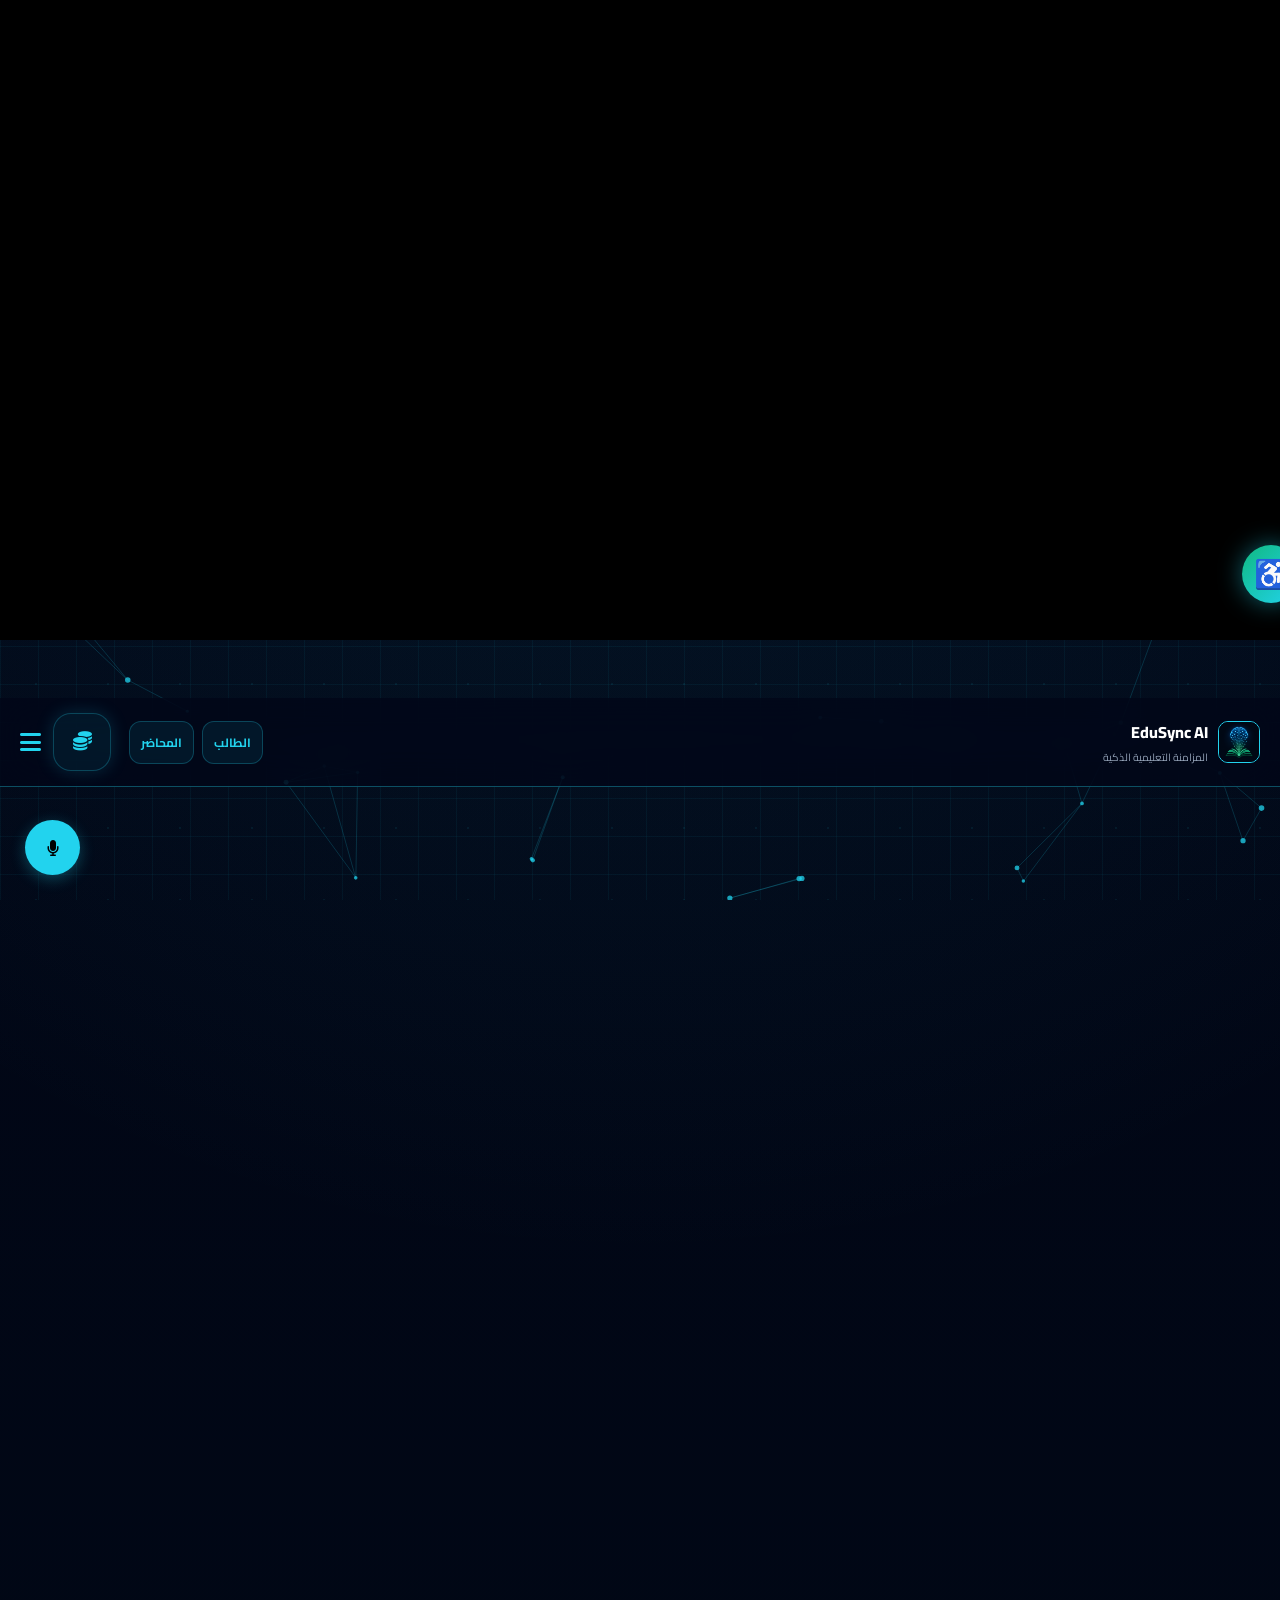
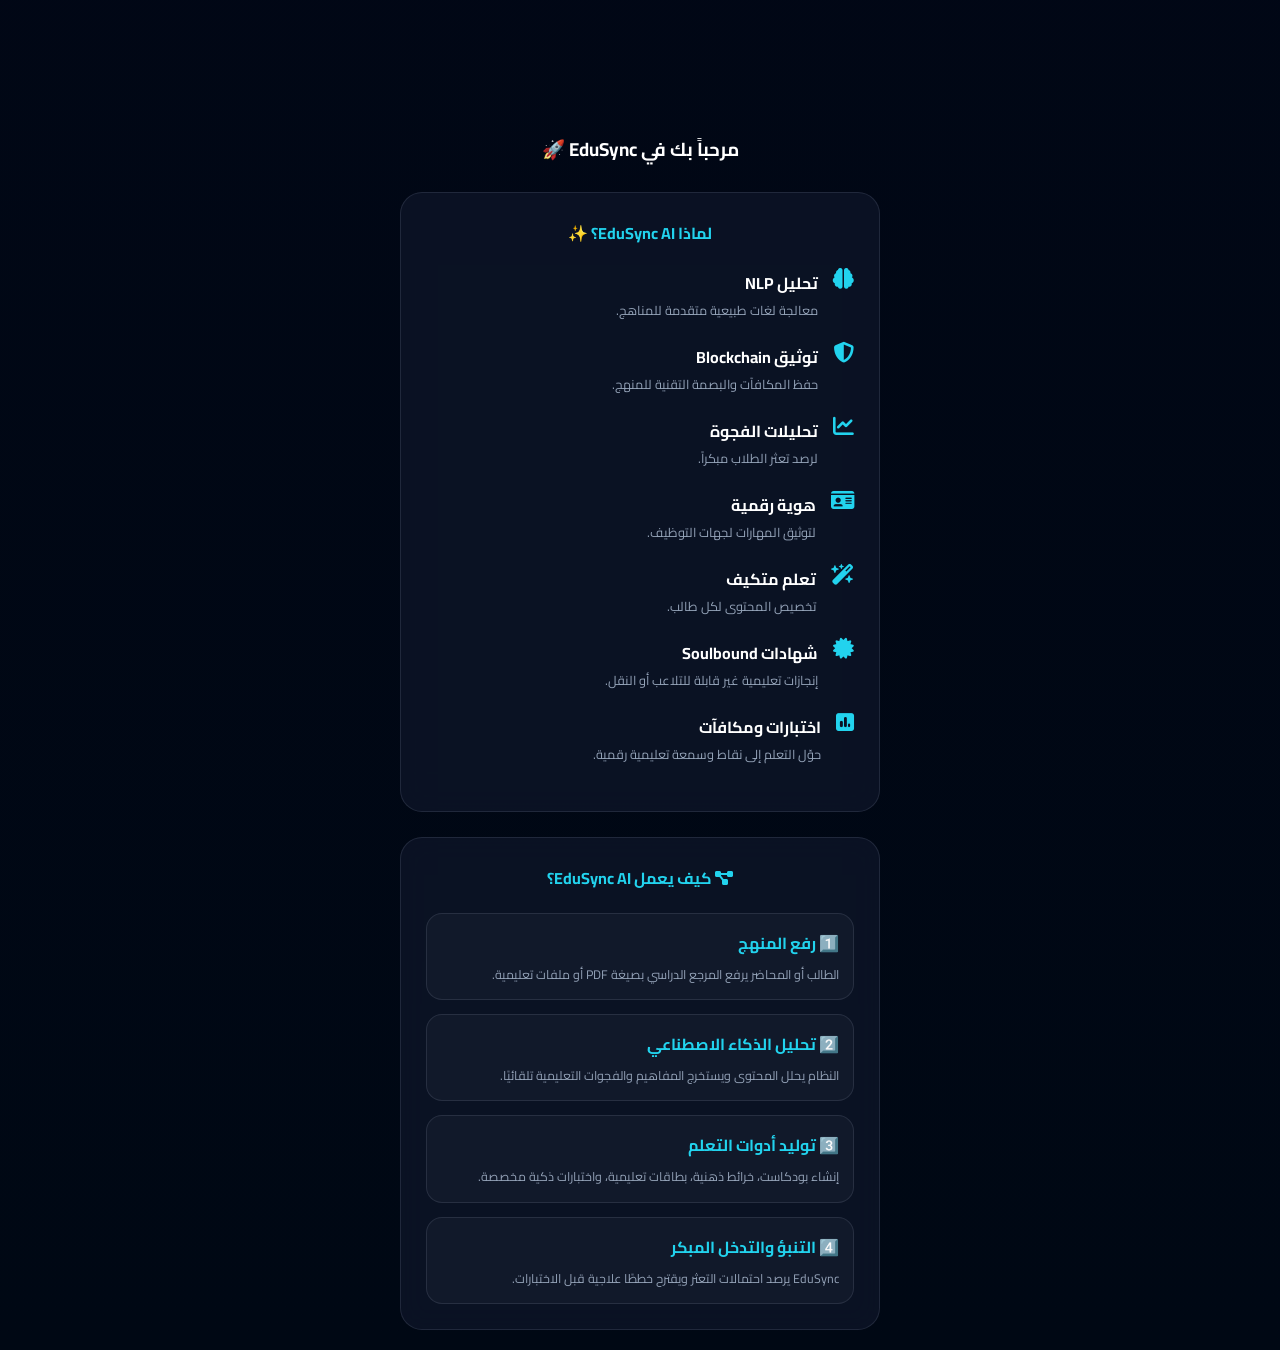
==== commit 1f2826f3: "Update index.html" ====
--- a/index.html
+++ b/index.html
@@ -9,7 +9,7 @@
 
 <link href="https://fonts.googleapis.com/css2?family=Cairo:wght@400;600;700;800&display=swap" rel="stylesheet">
 <link rel="stylesheet" href="https://cdnjs.cloudflare.com/ajax/libs/font-awesome/6.5.1/css/all.min.css">
-<link rel="stylesheet" href="style.css?v=3000">
+<link rel="stylesheet" href="style.css?v=7000">
 </head>
 
 <body>
--- a/style.css
+++ b/style.css
@@ -1176,11 +1176,17 @@
 }
 
 .container{
-    margin-top: 0 !important;
-    padding-top: 24px !important;
-}
-
-#home{
+    padding: 20px !important;
+    margin: auto !important;
+    max-width: 520px;
+}
+
+header{
+    margin-bottom: 0 !important;
+}
+
+#home,
+.section{
     margin-top: 0 !important;
     padding-top: 0 !important;
 }
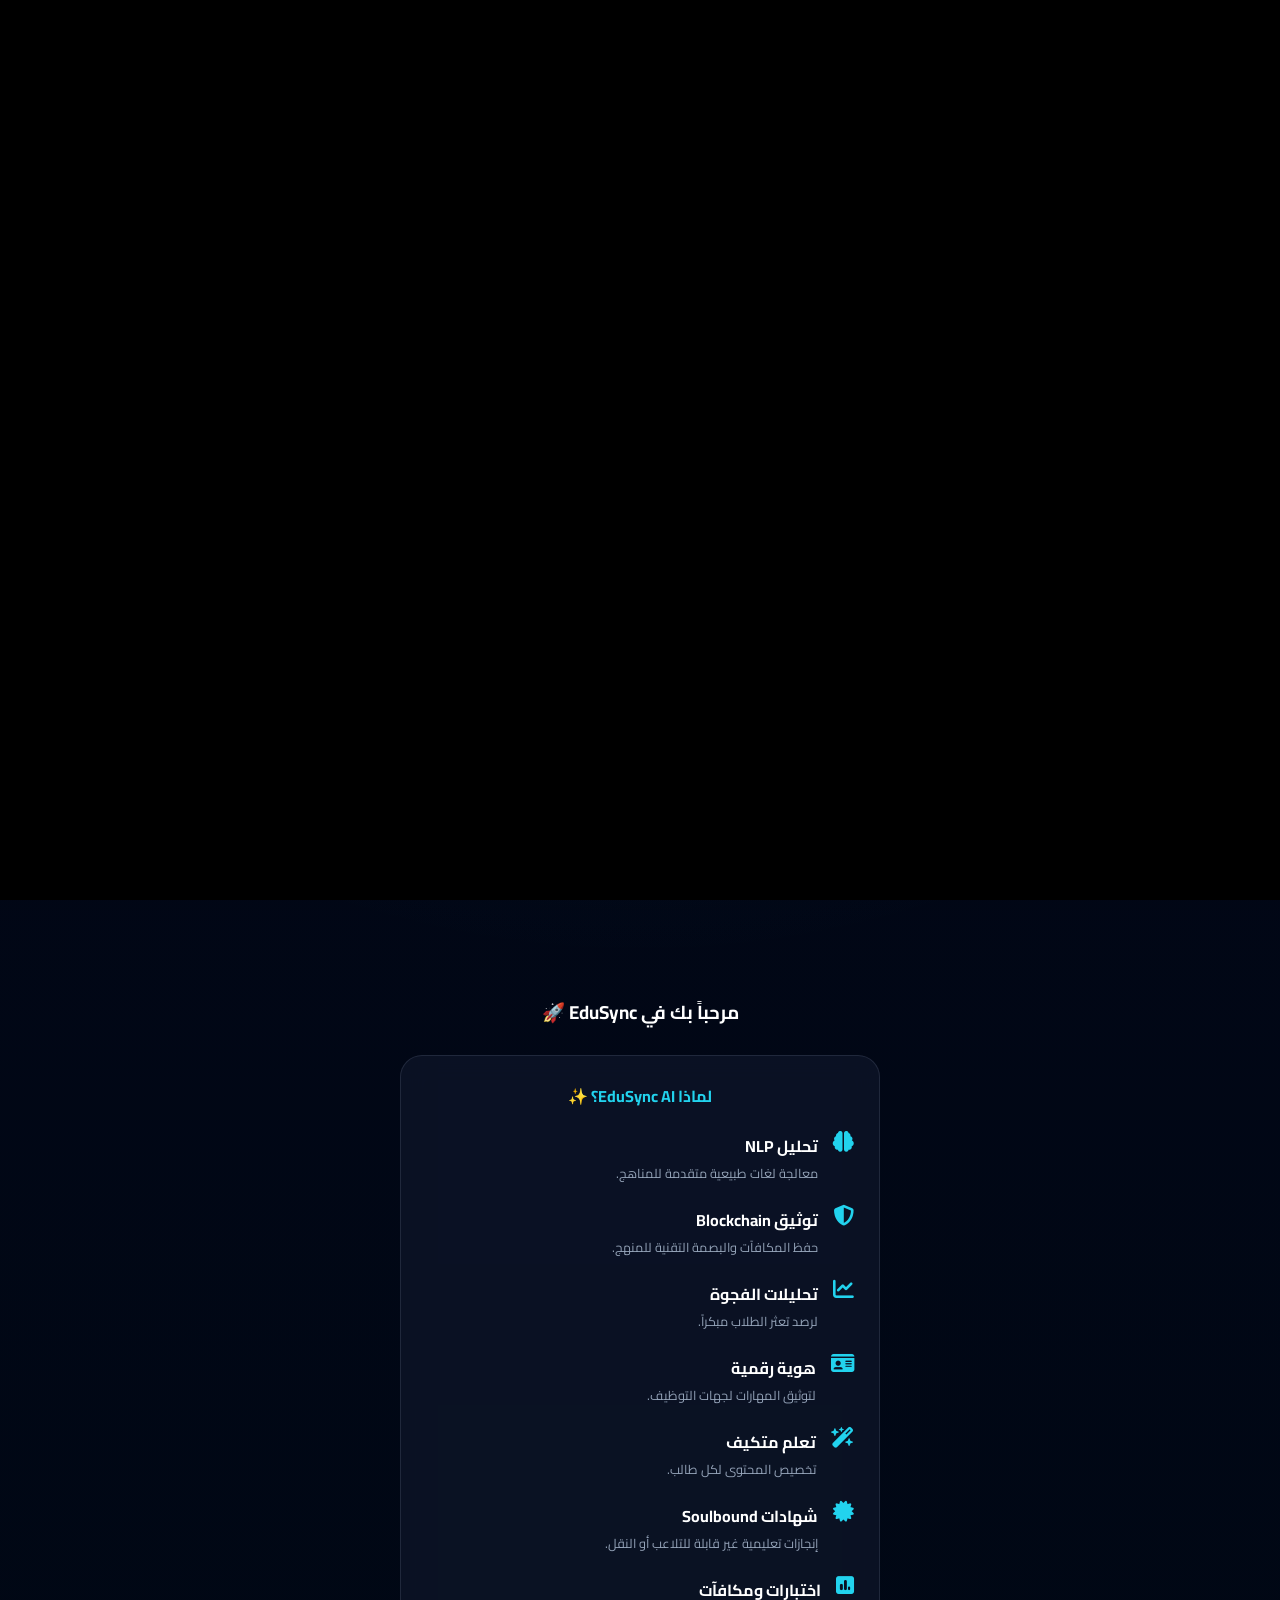
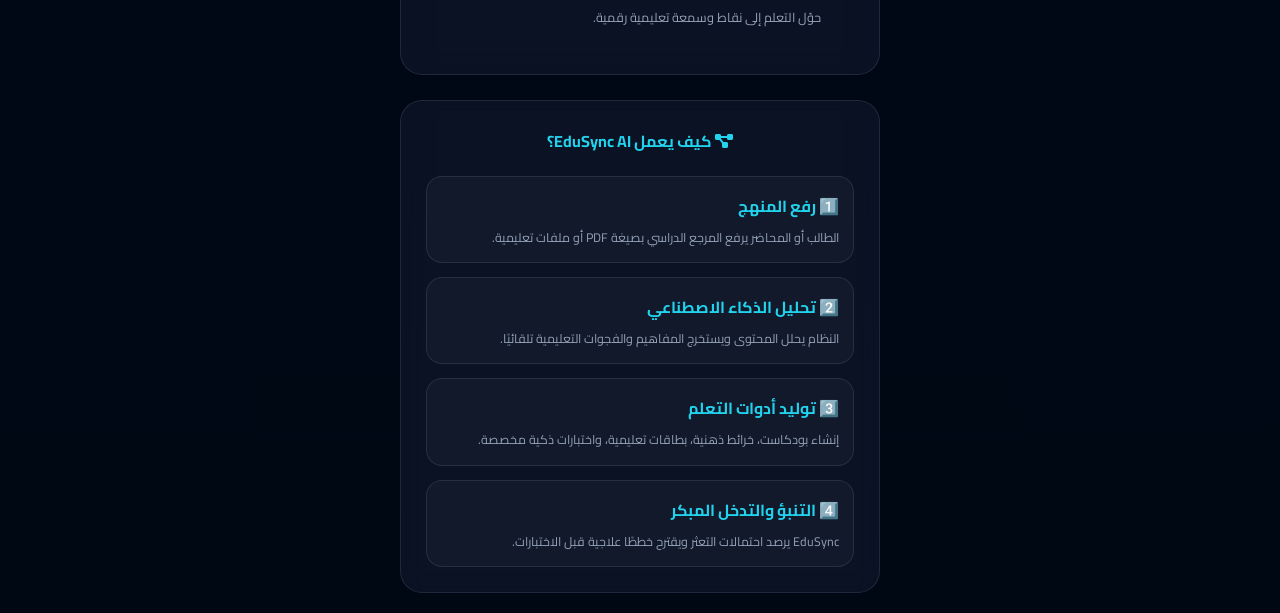
==== commit a9cdafa5: "Update index.html" ====
--- a/index.html
+++ b/index.html
@@ -9,10 +9,10 @@
 
 <link href="https://fonts.googleapis.com/css2?family=Cairo:wght@400;600;700;800&display=swap" rel="stylesheet">
 <link rel="stylesheet" href="https://cdnjs.cloudflare.com/ajax/libs/font-awesome/6.5.1/css/all.min.css">
-<link rel="stylesheet" href="style.css?v=7000">
+<link rel="stylesheet" href="style.css?v=9000">
 </head>
 
-<body>
+<body class="intro-playing">
 
 <div id="introScreen">
   <video id="introVideo" autoplay muted playsinline>
@@ -125,14 +125,13 @@
 </div>
 
   
-    </div>
 
    
 
 <div class="container">
 
     <div id="home" class="section active">
-        <h3 style="text-align: center; margin: 25px 0;">مرحباً بك في EduSync 🚀</h3>
+        <h3 style="text-align: center; margin: 6px 0 14px;">مرحباً بك في EduSync 🚀</h3>
 
         <div class="info-card">
             <h4 style="color: var(--primary); margin-bottom: 20px; text-align: center;">لماذا EduSync AI؟ ✨</h4>
@@ -228,92 +227,60 @@
    
     
 
+</div>
+
 <div class="chat-float" id="voiceAssistant" onclick="startVoiceRecognition()">
     <i class="fa-solid fa-microphone"></i>
 </div>
 <script src="script.js?v=12000"></script>
 
-<style>
-#introScreen{
-    position: fixed;
-    inset: 0;
-    background: black;
-    z-index: 999999;
-    display: flex;
-    align-items: center;
-    justify-content: center;
-    transition: opacity 0.8s ease;
+
+
+<script>
+if ("scrollRestoration" in history) history.scrollRestoration = "manual";
+
+function hardTop() {
+  window.scrollTo(0, 0);
+  document.documentElement.scrollTop = 0;
+  document.body.scrollTop = 0;
 }
 
-#introVideo{
-    width: 100%;
-    height: 100%;
-    object-fit: cover;
-}
-</style>
-
-<script>
-if ("scrollRestoration" in history) {
-    history.scrollRestoration = "manual";
-}
-
-function hardTop() {
-    window.scrollTo(0, 0);
-    document.documentElement.scrollTop = 0;
-    document.body.scrollTop = 0;
-}
+window.addEventListener("DOMContentLoaded", hardTop);
 
 window.addEventListener("load", function () {
-    const intro = document.getElementById("introScreen");
-
+  const intro = document.getElementById("introScreen");
+
+  if (!intro) {
+    document.body.classList.remove("intro-playing");
     hardTop();
-
-    if (!intro) return;
-
-    if (localStorage.getItem("introSeen") === "true") {
-        intro.remove();
-        document.body.style.overflow = "auto";
-
-        let tries = 0;
-        const fix = setInterval(function () {
-            hardTop();
-            tries++;
-            if (tries > 12) clearInterval(fix);
-        }, 100);
-
-        return;
-    }
-
-    document.body.style.overflow = "hidden";
-    localStorage.setItem("introSeen", "true");
-
+    return;
+  }
+
+  if (localStorage.getItem("introSeen") === "true") {
+    intro.remove();
+    document.body.classList.remove("intro-playing");
+    document.body.style.overflow = "auto";
+    hardTop();
+    return;
+  }
+
+  document.body.classList.add("intro-playing");
+  document.body.style.overflow = "hidden";
+  localStorage.setItem("introSeen", "true");
+
+  setTimeout(function () {
+    intro.style.opacity = "0";
     setTimeout(function () {
-        intro.style.opacity = "0";
-
-        setTimeout(function () {
-            intro.remove();
-            document.body.style.overflow = "auto";
-
-            let tries = 0;
-            const fix = setInterval(function () {
-                hardTop();
-                tries++;
-                if (tries > 12) clearInterval(fix);
-            }, 100);
-
-        }, 800);
-
-    }, 5000);
+      intro.remove();
+      document.body.classList.remove("intro-playing");
+      document.body.style.overflow = "auto";
+      hardTop();
+    }, 800);
+  }, 5000);
 });
 
-window.addEventListener("pageshow", function () {
-    let tries = 0;
-    const fix = setInterval(function () {
-        hardTop();
-        tries++;
-        if (tries > 12) clearInterval(fix);
-    }, 100);
-});
+window.addEventListener("pageshow", hardTop);
 </script>
+
 </body>
 </html>
--- a/style.css
+++ b/style.css
@@ -1140,6 +1140,21 @@
 /* ===== URGENT INTRO + FLOAT BUTTON FIX ===== */
 
 /* الانتروا فوق كل شيء */
+#introScreen{
+    position: fixed !important;
+    inset: 0 !important;
+    width: 100vw !important;
+    height: 100vh !important;
+    z-index: 999999 !important;
+    background: #000 !important;
+    overflow: hidden !important;
+}
+
+#introVideo{
+    width: 100% !important;
+    height: 100% !important;
+    object-fit: cover !important;
+}
 body.intro-playing #introScreen {
     position: fixed !important;
     inset: 0 !important;
@@ -1190,3 +1205,26 @@
     margin-top: 0 !important;
     padding-top: 0 !important;
 }
+
+/* FIX HUGE TOP GAP */
+
+body,
+main,
+#home,
+.section,
+.container{
+    margin-top: 0 !important;
+    padding-top: 0 !important;
+}
+
+header{
+    margin-bottom: 0 !important;
+}
+
+.container{
+    display: flow-root;
+}
+
+.container > *:first-child{
+    margin-top: 0 !important;
+}
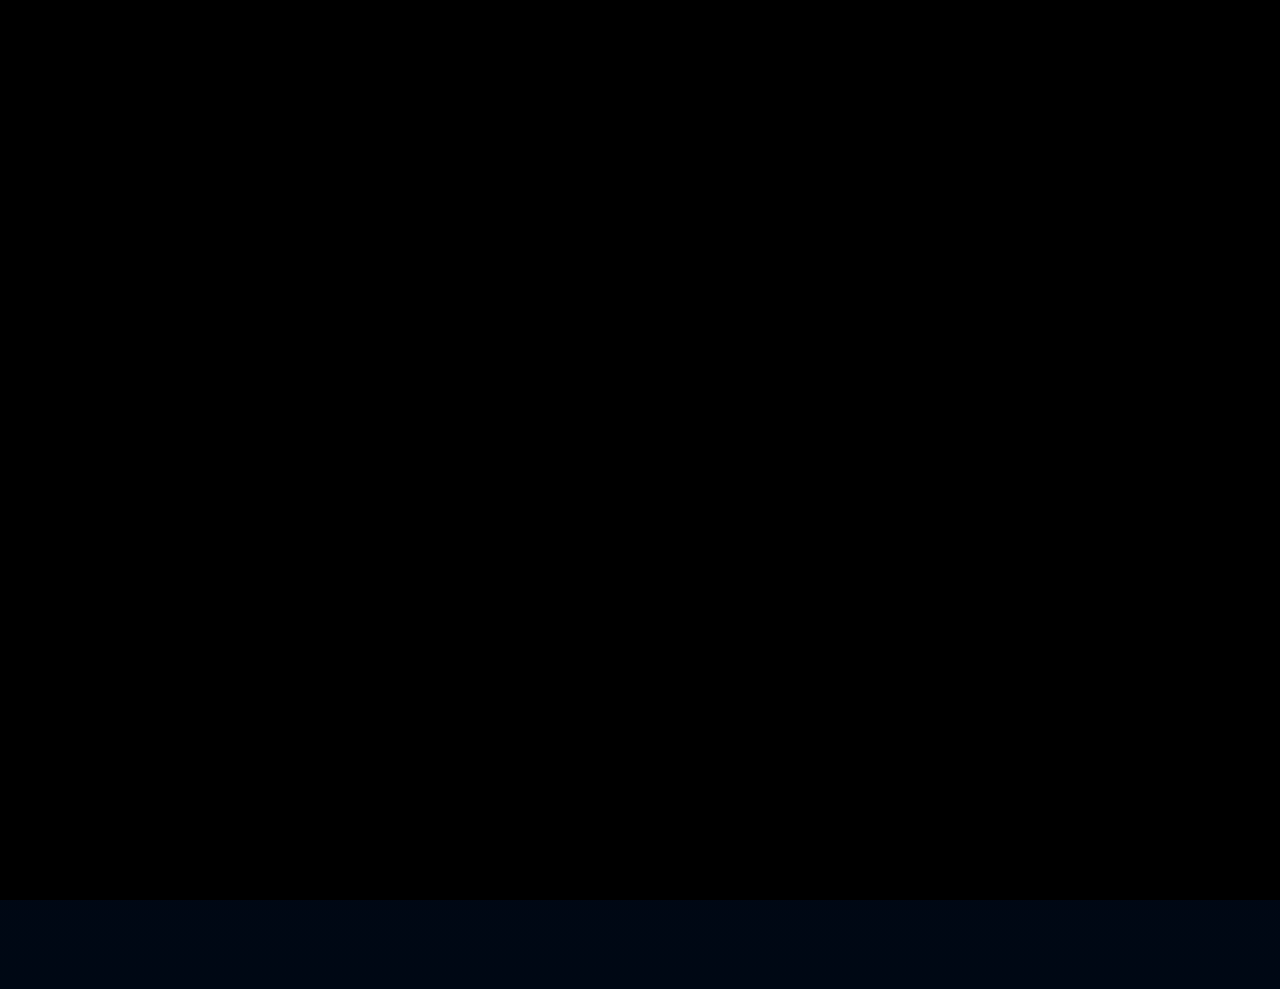
==== commit 300a8d19: "Update index.html" ====
--- a/index.html
+++ b/index.html
@@ -122,7 +122,7 @@
         <i class="fa-solid fa-wallet"></i>
     </div>
 
-</div>
+
 
   
 
--- a/style.css
+++ b/style.css
@@ -1081,150 +1081,121 @@
     }
 }
 
-/* ===== الخلفية التقنية ===== */
+
+/* ===== FINAL CLEAN FIX: background + intro + top spacing ===== */
 
 html,
-body {
+body{
+    margin:0 !important;
+    padding:0 !important;
+    min-height:100vh;
+    overflow-x:hidden;
     background:
         radial-gradient(circle at top, rgba(34,211,238,0.10), transparent 42%),
-        linear-gradient(180deg, #020617, #000814);
-    color: white;
-    min-height: 100vh;
-    overflow-x: hidden;
-    position: relative;
-}
-
-/* الشبكة */
-body::before {
-    content: "";
-    position: fixed;
-    inset: 0;
+        linear-gradient(180deg,#020617,#000814) !important;
+    color:#fff;
+    scroll-behavior:auto !important;
+}
+
+body::before{
+    content:"";
+    position:fixed;
+    inset:0;
     background-image:
-        linear-gradient(rgba(34, 211, 238, 0.055) 1px, transparent 1px),
-        linear-gradient(90deg, rgba(34, 211, 238, 0.055) 1px, transparent 1px);
-    background-size: 38px 38px;
-    pointer-events: none;
-    z-index: 0;
-}
-
-/* النقاط */
-body::after {
-    content: "";
-    position: fixed;
-    inset: 0;
-    background-image:
-        radial-gradient(rgba(34, 211, 238, 0.35) 1px, transparent 1px);
-    background-size: 72px 72px;
-    opacity: 0.22;
-    pointer-events: none;
-    z-index: 0;
-}
-
-/* الجسيمات */
-#bg-canvas {
-    position: fixed;
-    inset: 0;
-    width: 100vw;
-    height: 100vh;
-    z-index: 1;
-    pointer-events: none;
-    background: transparent !important;
-}
-
-/* المحتوى فوق الخلفية */
-body > *:not(#bg-canvas) {
-    position: relative;
-    z-index: 2;
-}
-
-/* ===== URGENT INTRO + FLOAT BUTTON FIX ===== */
-
-/* الانتروا فوق كل شيء */
+        linear-gradient(rgba(34,211,238,0.055) 1px, transparent 1px),
+        linear-gradient(90deg, rgba(34,211,238,0.055) 1px, transparent 1px);
+    background-size:38px 38px;
+    pointer-events:none;
+    z-index:0;
+}
+
+body::after{
+    content:"";
+    position:fixed;
+    inset:0;
+    background-image:radial-gradient(rgba(34,211,238,0.35) 1px, transparent 1px);
+    background-size:72px 72px;
+    opacity:.22;
+    pointer-events:none;
+    z-index:0;
+}
+
+#bg-canvas{
+    position:fixed !important;
+    inset:0 !important;
+    width:100vw !important;
+    height:100vh !important;
+    z-index:1 !important;
+    pointer-events:none !important;
+    background:transparent !important;
+}
+
+body > *:not(#bg-canvas):not(#introScreen){
+    position:relative;
+    z-index:2;
+}
+
+/* intro is overlay only, never part of page layout */
 #introScreen{
-    position: fixed !important;
-    inset: 0 !important;
-    width: 100vw !important;
-    height: 100vh !important;
-    z-index: 999999 !important;
-    background: #000 !important;
-    overflow: hidden !important;
+    position:fixed !important;
+    inset:0 !important;
+    width:100vw !important;
+    height:100vh !important;
+    background:#000 !important;
+    z-index:2147483647 !important;
+    display:flex !important;
+    align-items:center !important;
+    justify-content:center !important;
+    overflow:hidden !important;
+    opacity:1;
+    transition:opacity .8s ease;
 }
 
 #introVideo{
-    width: 100% !important;
-    height: 100% !important;
-    object-fit: cover !important;
-}
-body.intro-playing #introScreen {
-    position: fixed !important;
-    inset: 0 !important;
-    width: 100vw !important;
-    height: 100vh !important;
-    z-index: 9999999 !important;
-    background: #000 !important;
-    display: flex !important;
-    align-items: center !important;
-    justify-content: center !important;
-    opacity: 1;
-}
-
-/* الفيديو يغطي الشاشة */
-body.intro-playing #introVideo {
-    width: 100% !important;
-    height: 100% !important;
-    object-fit: cover !important;
-}
-
-/* إخفاء أزرار الوصول والمايك وقت الانتروا فقط */
+    width:100vw !important;
+    height:100vh !important;
+    object-fit:cover !important;
+}
+
+body:not(.intro-playing) #introScreen{
+    display:none !important;
+}
+
+body.intro-playing{
+    overflow:hidden !important;
+}
+
 body.intro-playing .accessibility-float,
 body.intro-playing .chat-float,
 body.intro-playing .voice-float,
-body.intro-playing #voiceAssistant {
-    display: none !important;
-}
-
-/* منع الفراغ بعد الانتروا */
-#introScreen.removed {
-    display: none !important;
-    height: 0 !important;
-    overflow: hidden !important;
+body.intro-playing #voiceAssistant{
+    display:none !important;
+}
+
+/* force home content to start right after header */
+header{
+    margin:0 !important;
 }
 
 .container{
-    padding: 20px !important;
-    margin: auto !important;
-    max-width: 520px;
-}
-
-header{
-    margin-bottom: 0 !important;
+    max-width:520px !important;
+    margin:0 auto !important;
+    padding:10px 20px 20px !important;
+    display:block !important;
 }
 
 #home,
 .section{
-    margin-top: 0 !important;
-    padding-top: 0 !important;
-}
-
-/* FIX HUGE TOP GAP */
-
-body,
-main,
-#home,
-.section,
-.container{
-    margin-top: 0 !important;
-    padding-top: 0 !important;
-}
-
-header{
-    margin-bottom: 0 !important;
-}
-
-.container{
-    display: flow-root;
-}
-
-.container > *:first-child{
-    margin-top: 0 !important;
-}
+    margin:0 !important;
+    padding:0 !important;
+    min-height:auto !important;
+    height:auto !important;
+}
+
+#home h3{
+    margin:6px 0 14px !important;
+}
+
+.info-card:first-of-type{
+    margin-top:0 !important;
+}
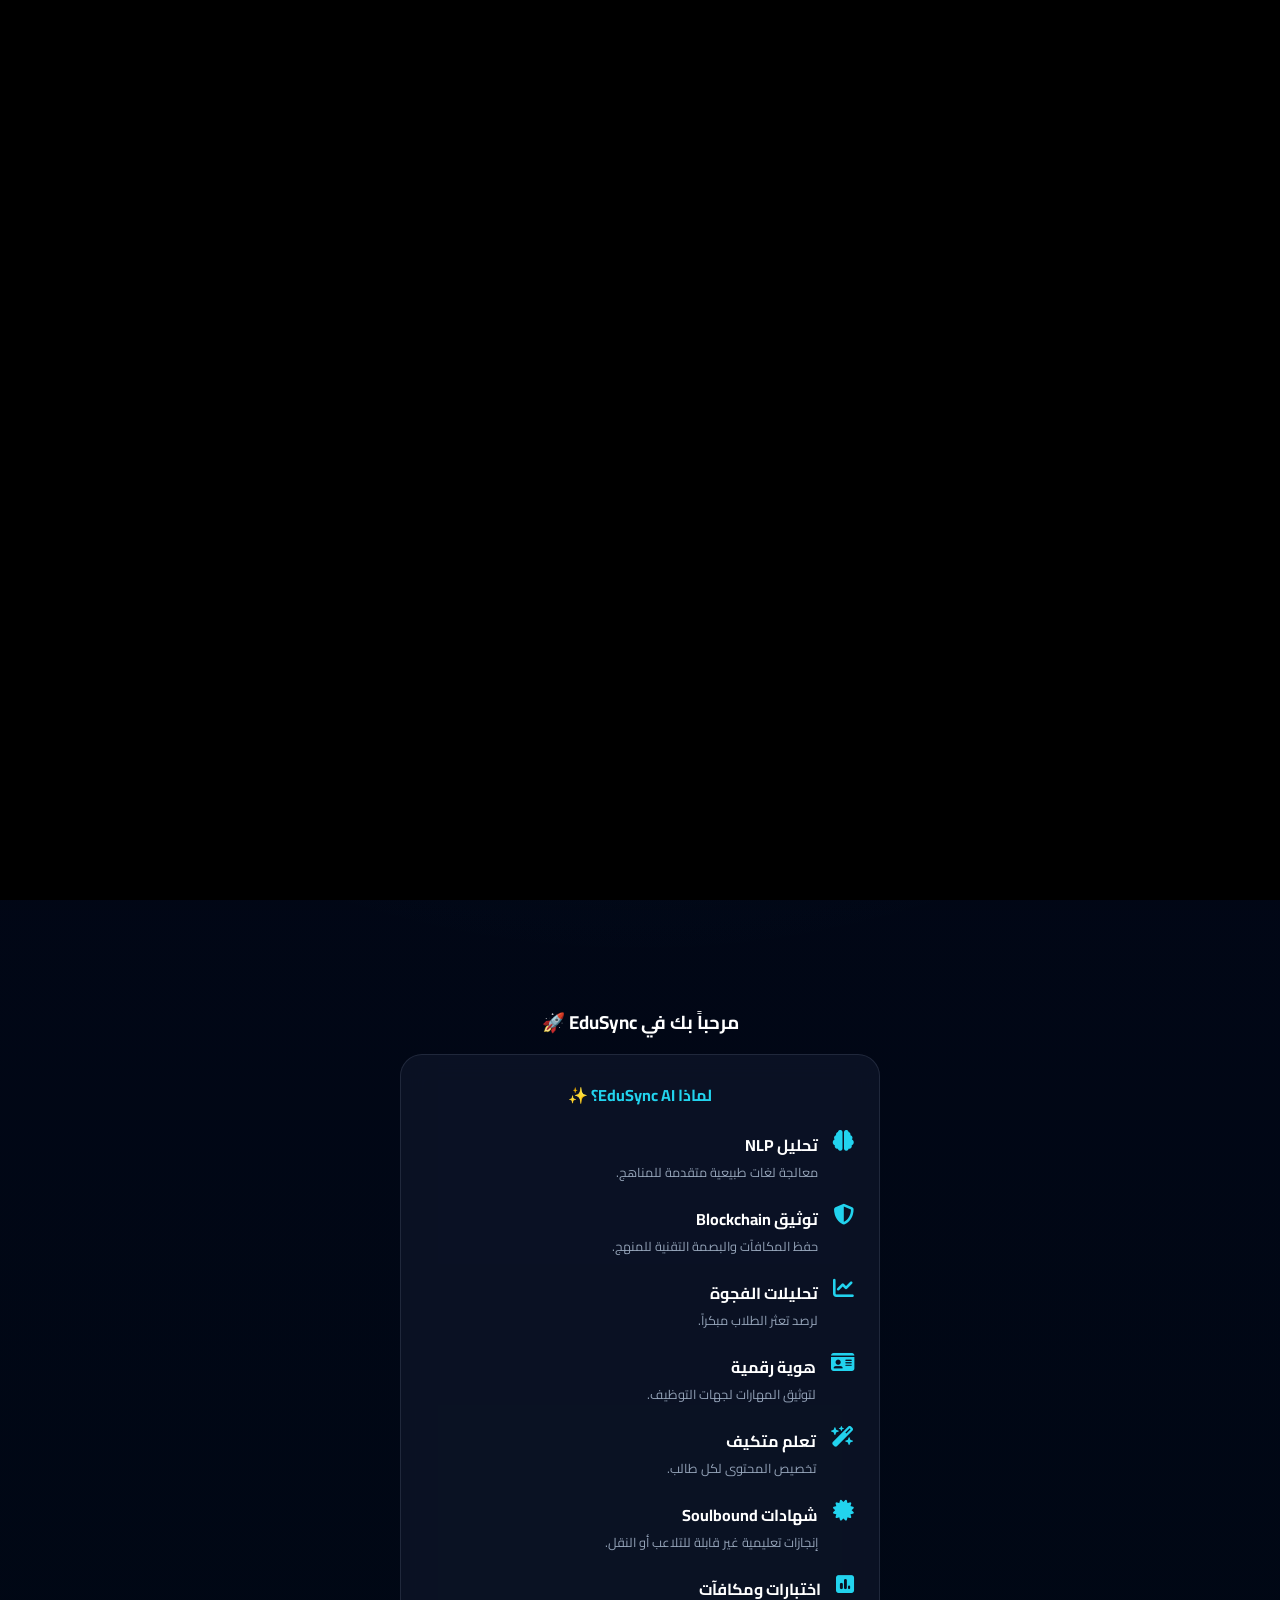
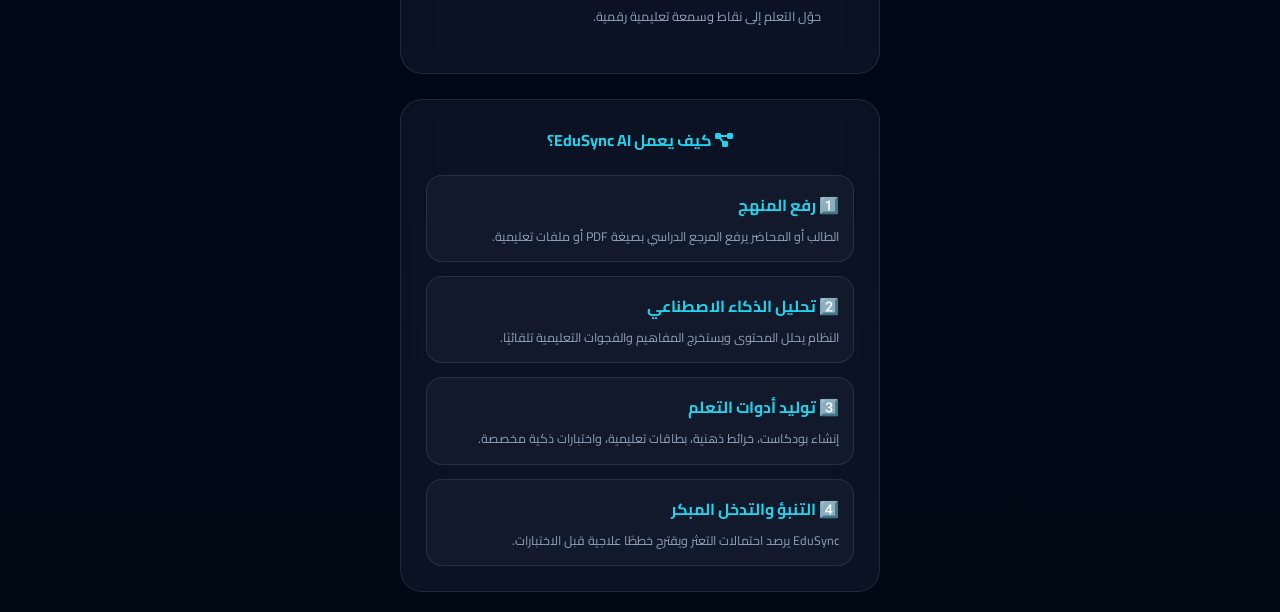
==== commit 843fded0: "Update index.html" ====
--- a/index.html
+++ b/index.html
@@ -121,10 +121,7 @@
         <span>المحفظة</span>
         <i class="fa-solid fa-wallet"></i>
     </div>
-
-
-
-  
+</div>
 
    
 
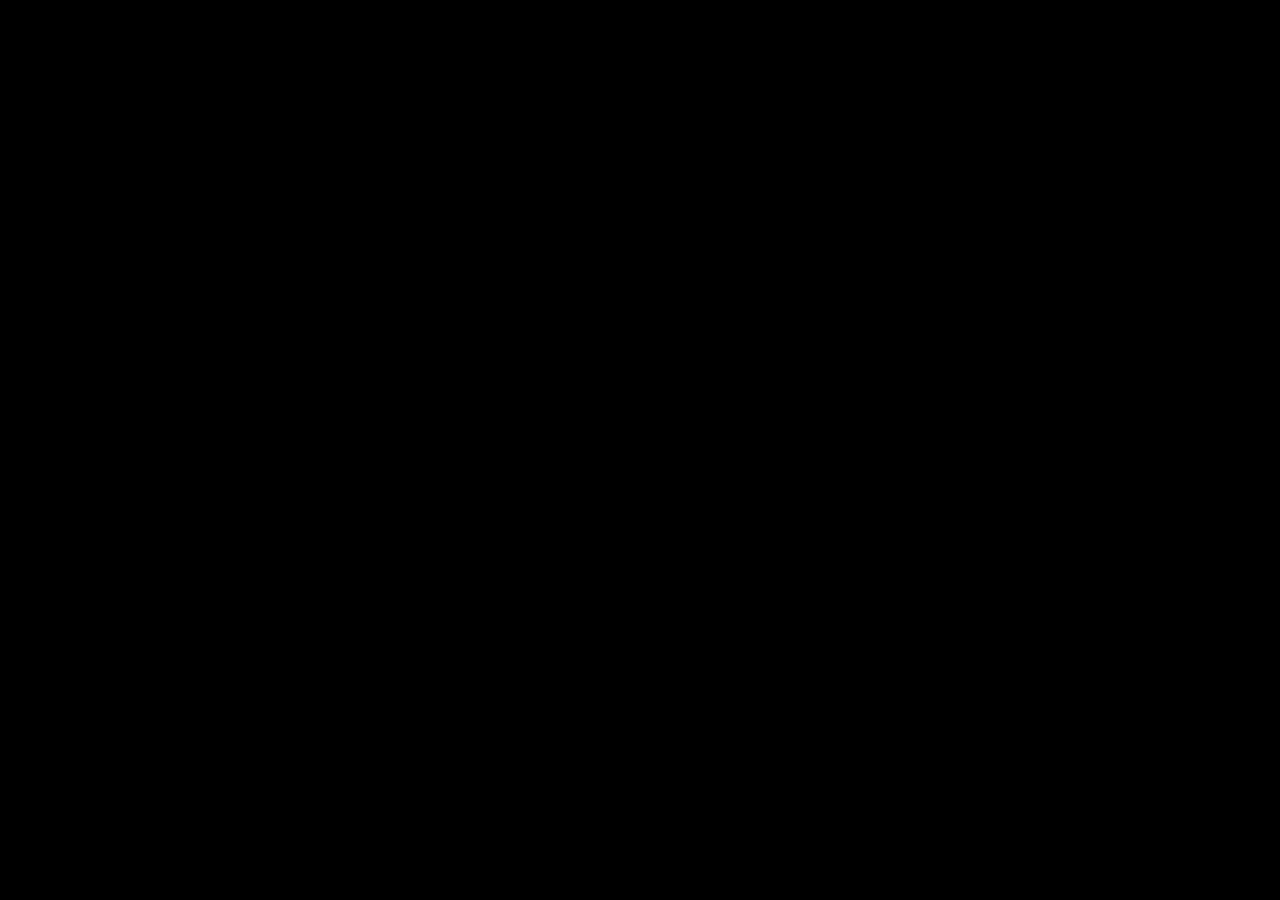
==== commit c3a39c3b: "Update index.html" ====
--- a/index.html
+++ b/index.html
@@ -9,7 +9,7 @@
 
 <link href="https://fonts.googleapis.com/css2?family=Cairo:wght@400;600;700;800&display=swap" rel="stylesheet">
 <link rel="stylesheet" href="https://cdnjs.cloudflare.com/ajax/libs/font-awesome/6.5.1/css/all.min.css">
-<link rel="stylesheet" href="style.css?v=9000">
+<link rel="stylesheet" href="style.css?v=7000">
 </head>
 
 <body class="intro-playing">
--- a/style.css
+++ b/style.css
@@ -1199,3 +1199,33 @@
 .info-card:first-of-type{
     margin-top:0 !important;
 }
+/* ===== EMERGENCY FINAL LAYOUT FIX ===== */
+
+header{
+    position: fixed !important;
+    top: 0 !important;
+    left: 0 !important;
+    right: 0 !important;
+    z-index: 10000 !important;
+}
+
+.container{
+    position: fixed !important;
+    top: 112px !important;
+    left: 0 !important;
+    right: 0 !important;
+    bottom: 0 !important;
+    overflow-y: auto !important;
+    margin: 0 auto !important;
+    max-width: 520px !important;
+    padding: 14px 20px 110px 20px !important;
+    z-index: 5 !important;
+}
+
+.sidebar{
+    z-index: 20000 !important;
+}
+
+#introScreen{
+    z-index: 9999999 !important;
+}
